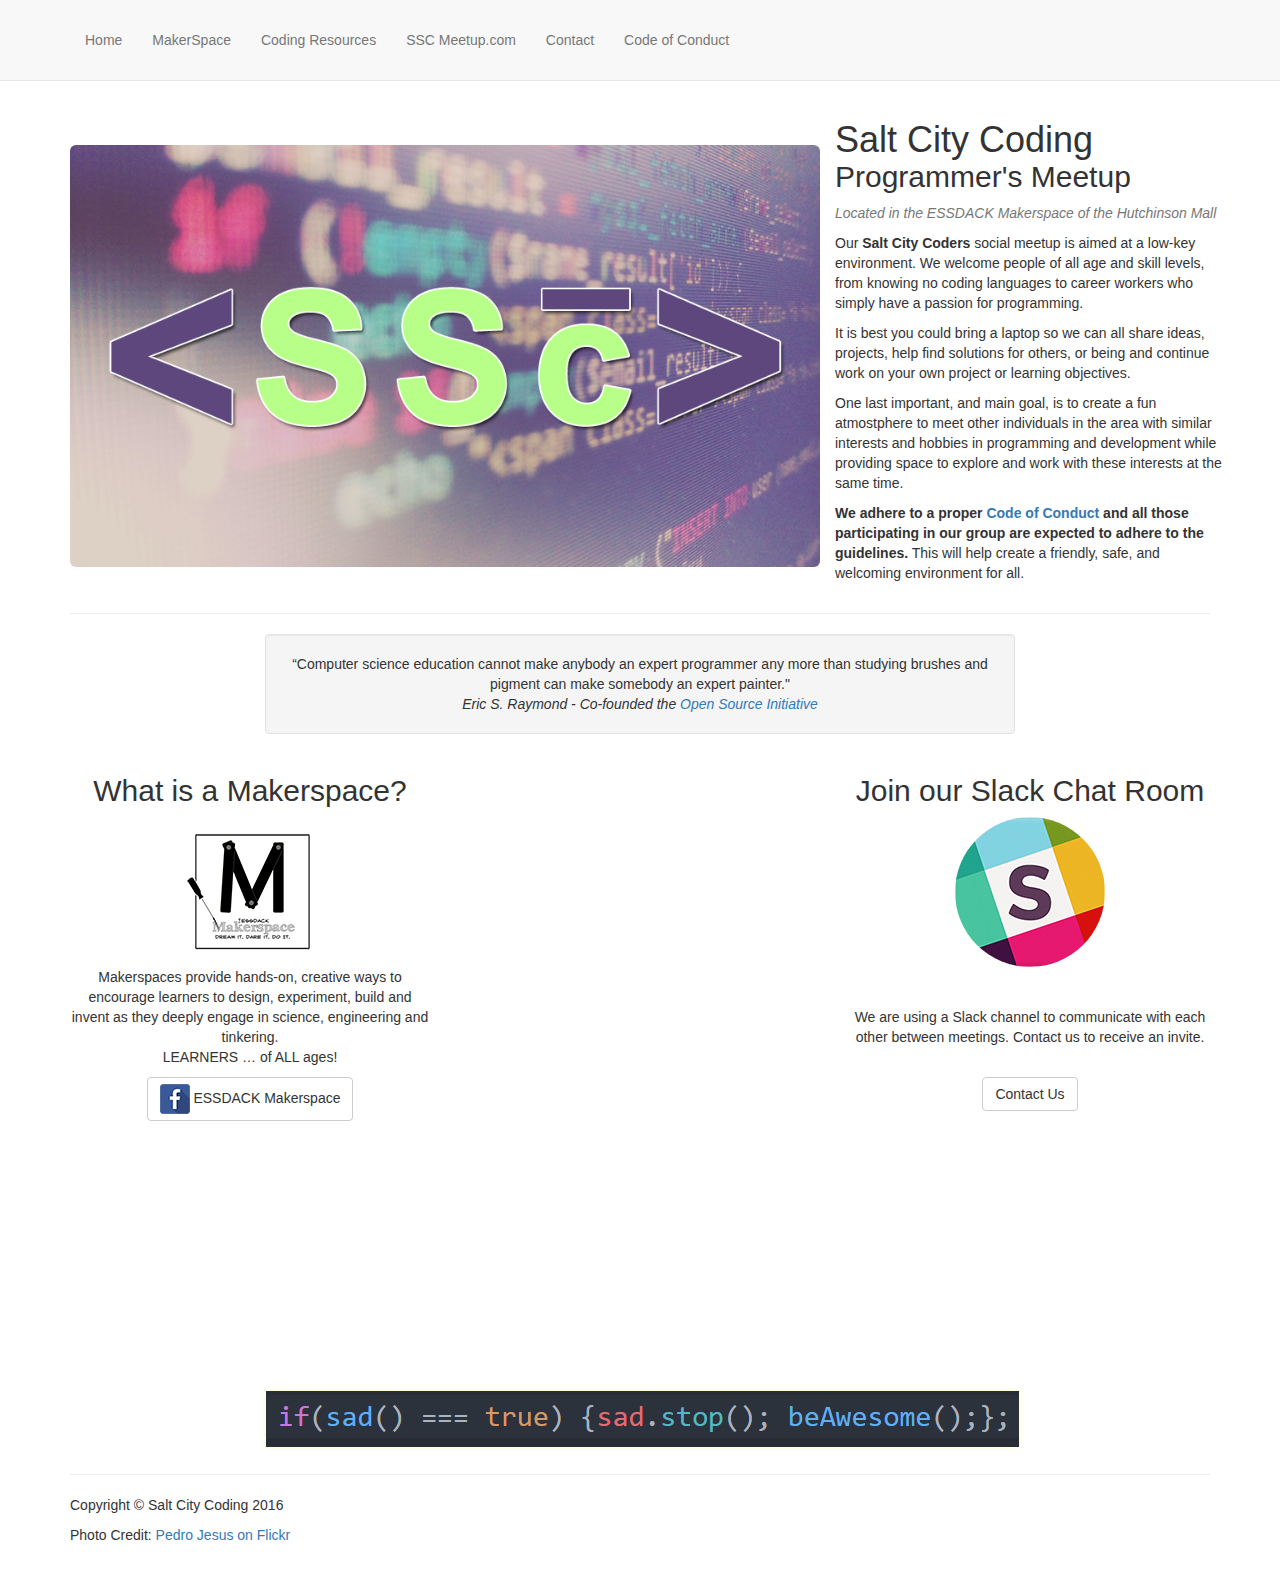
==== index.html @ e93b8177 "Initial commit" ====
<!DOCTYPE html>
<html lang="en">

<head>

    <meta charset="utf-8">
    <meta http-equiv="X-UA-Compatible" content="IE=edge">
    <meta name="viewport" content="width=device-width, initial-scale=1">
    <meta name="description" content="">
    <meta name="author" content="">

    <title>Salt City Coding</title>

    <!-- Bootstrap Core CSS -->
    <link href="css/bootstrap.min.css" rel="stylesheet">

    <link href="css/sweetalert.css" rel="stylesheet">

    <!-- Custom CSS -->
    <link href="css/small-business.css" rel="stylesheet">

    <link rel="apple-touch-icon-precomposed" sizes="57x57" href="favicon/apple-touch-icon-57x57.png" />
    <link rel="apple-touch-icon-precomposed" sizes="114x114" href="favicon/apple-touch-icon-114x114.png" />
    <link rel="apple-touch-icon-precomposed" sizes="72x72" href="favicon/apple-touch-icon-72x72.png" />
    <link rel="apple-touch-icon-precomposed" sizes="144x144" href="favicon/apple-touch-icon-144x144.png" />
    <link rel="apple-touch-icon-precomposed" sizes="60x60" href="favicon/apple-touch-icon-60x60.png" />
    <link rel="apple-touch-icon-precomposed" sizes="120x120" href="favicon/apple-touch-icon-120x120.png" />
    <link rel="apple-touch-icon-precomposed" sizes="76x76" href="favicon/apple-touch-icon-76x76.png" />
    <link rel="apple-touch-icon-precomposed" sizes="152x152" href="favicon/apple-touch-icon-152x152.png" />
    <link rel="icon" type="image/png" href="favicon/favicon-196x196.png" sizes="196x196" />
    <link rel="icon" type="image/png" href="favicon/favicon-96x96.png" sizes="96x96" />
    <link rel="icon" type="image/png" href="favicon/favicon-32x32.png" sizes="32x32" />
    <link rel="icon" type="image/png" href="favicon/favicon-16x16.png" sizes="16x16" />
    <link rel="icon" type="image/png" href="favicon/favicon-128.png" sizes="128x128" />
    <meta name="application-name" content="&nbsp;"/>
    <meta name="msapplication-TileColor" content="#FFFFFF" />
    <meta name="msapplication-TileImage" content="favicon/mstile-144x144.png" />
    <meta name="msapplication-square70x70logo" content="favicon/mstile-70x70.png" />
    <meta name="msapplication-square150x150logo" content="favicon/mstile-150x150.png" />
    <meta name="msapplication-wide310x150logo" content="favicon/mstile-310x150.png" />
    <meta name="msapplication-square310x310logo" content="favicon/mstile-310x310.png" />

    <!-- HTML5 Shim and Respond.js IE8 support of HTML5 elements and media queries -->
    <!-- WARNING: Respond.js doesn't work if you view the page via file:// -->
    <!--[if lt IE 9]>
        <script src="https://oss.maxcdn.com/libs/html5shiv/3.7.0/html5shiv.js"></script>
        <script src="https://oss.maxcdn.com/libs/respond.js/1.4.2/respond.min.js"></script>


    <![endif]-->


    <style>

    </style>



</head>




<body>

<!-- Navigation -->
<nav class="navbar navbar-default navbar-fixed-top" role="navigation">
    <div class="container">
        <!-- Brand and toggle get grouped for better mobile display -->
        <div class="navbar-header">
            <button type="button" class="navbar-toggle" data-toggle="collapse" data-target="#bs-example-navbar-collapse-1">
                <span class="sr-only">Toggle navigation</span>
                <span class="icon-bar"></span>
                <span class="icon-bar"></span>
                <span class="icon-bar"></span>
            </button>
            <a class="navbar-brand hidden-lg hidden-md" href="/">Salt City Coding</a>
        </div>

        <!-- Collect the nav links, forms, and other content for toggling -->
        <div class="collapse navbar-collapse" id="bs-example-navbar-collapse-1">
            <ul class="nav navbar-nav">
                <li>
                    <a href="#">Home</a>
                </li>
                <li>
                    <a href="https://www.facebook.com/groups/essdackmakers/" target="_blank">MakerSpace</a>
                </li>
                <li>
                    <a href="resources/">Coding Resources</a>
                </li>
                <li>
                    <a href="http://www.meetup.com/Hutchinson-Coders-and-Developers-Meetup/" target="_blank">SSC Meetup.com</a>
                </li>
                <li>
                    <a href="contact/">Contact</a>
                </li>
                <li>
                    <a href="code-of-conduct/">Code of Conduct</a>
                </li>                    
            </ul>
        </div>
        <!-- /.navbar-collapse -->
    </div>
    <!-- /.container -->
</nav>

    <!-- Page Content -->
    <div class="container">

        <!-- Heading Row -->
        <div class="row">
            <div class="col-md-8">
                <img class="img-responsive img-rounded" src="img/sscHeaderOpac.png"  style="margin-top: 6%;" alt="">
            </div>
            <!-- /.col-md-8 -->
            <div class="col-md-4. s">
                <h1>Salt City Coding</h1>
                <h2 style="margin-top: -10px">Programmer's Meetup</h2>

                <p class="text-muted"><i>Located in the ESSDACK Makerspace of the Hutchinson Mall</i></p>
                <p>Our <strong>Salt City Coders</strong> social meetup is aimed at a low-key environment. We welcome people of all age and skill levels, from knowing no coding languages to career workers who simply have a passion for programming.</p>
                <p>It is best you could bring a laptop so we can all share ideas, projects, help find solutions for others, or being and continue work on your own project or learning objectives.</p>
                <p>One last important, and main goal, is to create a fun atmostphere to meet other individuals in the area with similar interests and hobbies in programming and development while providing space to explore and work with these interests at the same time.</p>
                <p><strong>We adhere to a proper <a href="code-of-conduct/" target="_blank">Code of Conduct</a> and all those participating in our group are expected to adhere to the guidelines.</strong> This will help create a friendly, safe, and welcoming environment for all.</p>
            </div>
            <!-- /.col-md-4 -->
        </div>
        <!-- /.row -->

        <hr>

        <!-- Call to Action Well -->
        <div class="row">
            <div class="col-lg-8 col-lg-offset-2">
                <div class="well text-center">
                    “Computer science education cannot make anybody an expert programmer any more than studying brushes and pigment can make somebody an expert painter."
                    <br>
                    <i> Eric S. Raymond - Co-founded the <a href="http://www.opensource.org" target="_blank">Open Source Initiative</a></i>
                </div>
            </div>
            <!-- /.col-lg-12 -->
        </div>
        <!-- /.row -->

        <!-- Content Row -->
        <div class="row">
            <div class="col-md-4" style="text-align: center;">
                <h2>What is a Makerspace?</h2>
                <img src="img/Makerspace-logo-150x150.png">
                <p>Makerspaces provide hands-on, creative ways to encourage learners to design, experiment, build and invent as they deeply engage in science, engineering and tinkering.<br>LEARNERS … of ALL ages!</p>
                <a class="btn btn-default" href="#"><img src="img/icons/facebook-icon.png"> ESSDACK Makerspace</a>
            </div>
            <!-- /.col-md-4 -->
            <div class="col-md-4" style="text-align: center;">
                <iframe style="margin-top: 25px;" width="225" height="570" src="http://meetu.ps/2WdRvF" frameborder="0"></iframe>
            </div>
            <!-- /.col-md-4 -->
            <div class="col-md-4" style="text-align: center">
                <h2>Join our Slack Chat Room</h2>
                <img class="img-circle" src="img/icons/Slack-icon.png">
                <br>
                <br>
                <br>
                <p>We are using a Slack channel to communicate with each other between meetings. Contact us to receive an invite.</p>
                <br>
                <a class="btn btn-default" href="contact/">Contact Us</a>
            </div>
            <!-- /.col-md-4 -->
        </div>
        <!-- /.row -->

        <!-- Footer -->
        <footer>
            <div class="row">
                <div class="col-lg-12 wrapper" style="text-align:center">
                    <img class="img-responsive center-block" src="img/happyCodeLong.png">
                </div>
            </div>
            <hr>
            <div class="row">
                <div class="col-lg-12">
                    <p>Copyright &copy; Salt City Coding 2016</p>
                    <p class="muted">Photo Credit: <a href="https://www.flickr.com/photos/pedrojesusfotografia/" target="_blank">Pedro Jesus on Flickr</a></p>
                </div>
            </div>
        </footer>

    </div>
    <!--/.container -->

    <script src="js/jquery.js"></script>
    <!-- Bootstrap Core JavaScript -->
    <script src="js/bootstrap.min.js"></script>
    <script src="js/jquery.easing.min.js"></script>
    <script src="js/scrolling-nav.js"></script>
    <script src="js/sweetalert.min.js"></script>
    <script src="js/alerts-listings.js"></script>

    <script>
        /*
    (function(i,s,o,g,r,a,m){i['GoogleAnalyticsObject']=r;i[r]=i[r]||function(){
                (i[r].q=i[r].q||[]).push(arguments)},i[r].l=1*new Date();a=s.createElement(o),
            m=s.getElementsByTagName(o)[0];a.async=1;a.src=g;m.parentNode.insertBefore(a,m)
    })(window,document,'script','//www.google-analytics.com/analytics.js','ga');

    ga('create', 'UA-74597400-1', 'auto');
    ga('send', 'pageview');

    </script>


</body>    <!-- jQuery -->
</html>
---- css/sweetalert.css ----
body.stop-scrolling {
  height: 100%;
  overflow: hidden; }

.sweet-overlay {
  background-color: black;
  /* IE8 */
  -ms-filter: "progid:DXImageTransform.Microsoft.Alpha(Opacity=40)";
  /* IE8 */
  background-color: rgba(0, 0, 0, 0.4);
  position: fixed;
  left: 0;
  right: 0;
  top: 0;
  bottom: 0;
  display: none;
  z-index: 10000; }

.sweet-alert {
  background-color: white;
  font-family: 'Open Sans', 'Helvetica Neue', Helvetica, Arial, sans-serif;
  width: 478px;
  padding: 17px;
  border-radius: 5px;
  text-align: center;
  position: fixed;
  left: 50%;
  top: 50%;
  margin-left: -256px;
  margin-top: -200px;
  overflow: hidden;
  display: none;
  z-index: 99999; }
  @media all and (max-width: 540px) {
    .sweet-alert {
      width: auto;
      margin-left: 0;
      margin-right: 0;
      left: 15px;
      right: 15px; } }
  .sweet-alert h2 {
    color: #575757;
    font-size: 30px;
    text-align: center;
    font-weight: 600;
    text-transform: none;
    position: relative;
    margin: 25px 0;
    padding: 0;
    line-height: 40px;
    display: block; }
  .sweet-alert p {
    color: #797979;
    font-size: 16px;
    text-align: center;
    font-weight: 300;
    position: relative;
    text-align: inherit;
    float: none;
    margin: 0;
    padding: 0;
    line-height: normal; }
  .sweet-alert fieldset {
    border: none;
    position: relative; }
  .sweet-alert .sa-error-container {
    background-color: #f1f1f1;
    margin-left: -17px;
    margin-right: -17px;
    overflow: hidden;
    padding: 0 10px;
    max-height: 0;
    webkit-transition: padding 0.15s, max-height 0.15s;
    transition: padding 0.15s, max-height 0.15s; }
    .sweet-alert .sa-error-container.show {
      padding: 10px 0;
      max-height: 100px;
      webkit-transition: padding 0.2s, max-height 0.2s;
      transition: padding 0.25s, max-height 0.25s; }
    .sweet-alert .sa-error-container .icon {
      display: inline-block;
      width: 24px;
      height: 24px;
      border-radius: 50%;
      background-color: #ea7d7d;
      color: white;
      line-height: 24px;
      text-align: center;
      margin-right: 3px; }
    .sweet-alert .sa-error-container p {
      display: inline-block; }
  .sweet-alert .sa-input-error {
    position: absolute;
    top: 29px;
    right: 26px;
    width: 20px;
    height: 20px;
    opacity: 0;
    -webkit-transform: scale(0.5);
    transform: scale(0.5);
    -webkit-transform-origin: 50% 50%;
    transform-origin: 50% 50%;
    -webkit-transition: all 0.1s;
    transition: all 0.1s; }
    .sweet-alert .sa-input-error::before, .sweet-alert .sa-input-error::after {
      content: "";
      width: 20px;
      height: 6px;
      background-color: #f06e57;
      border-radius: 3px;
      position: absolute;
      top: 50%;
      margin-top: -4px;
      left: 50%;
      margin-left: -9px; }
    .sweet-alert .sa-input-error::before {
      -webkit-transform: rotate(-45deg);
      transform: rotate(-45deg); }
    .sweet-alert .sa-input-error::after {
      -webkit-transform: rotate(45deg);
      transform: rotate(45deg); }
    .sweet-alert .sa-input-error.show {
      opacity: 1;
      -webkit-transform: scale(1);
      transform: scale(1); }
  .sweet-alert input {
    width: 100%;
    box-sizing: border-box;
    border-radius: 3px;
    border: 1px solid #d7d7d7;
    height: 43px;
    margin-top: 10px;
    margin-bottom: 17px;
    font-size: 18px;
    box-shadow: inset 0px 1px 1px rgba(0, 0, 0, 0.06);
    padding: 0 12px;
    display: none;
    -webkit-transition: all 0.3s;
    transition: all 0.3s; }
    .sweet-alert input:focus {
      outline: none;
      box-shadow: 0px 0px 3px #c4e6f5;
      border: 1px solid #b4dbed; }
      .sweet-alert input:focus::-moz-placeholder {
        transition: opacity 0.3s 0.03s ease;
        opacity: 0.5; }
      .sweet-alert input:focus:-ms-input-placeholder {
        transition: opacity 0.3s 0.03s ease;
        opacity: 0.5; }
      .sweet-alert input:focus::-webkit-input-placeholder {
        transition: opacity 0.3s 0.03s ease;
        opacity: 0.5; }
    .sweet-alert input::-moz-placeholder {
      color: #bdbdbd; }
    .sweet-alert input:-ms-input-placeholder {
      color: #bdbdbd; }
    .sweet-alert input::-webkit-input-placeholder {
      color: #bdbdbd; }
  .sweet-alert.show-input input {
    display: block; }
  .sweet-alert .sa-confirm-button-container {
    display: inline-block;
    position: relative; }
  .sweet-alert .la-ball-fall {
    position: absolute;
    left: 50%;
    top: 50%;
    margin-left: -27px;
    margin-top: 4px;
    opacity: 0;
    visibility: hidden; }
  .sweet-alert button {
    background-color: #8CD4F5;
    color: white;
    border: none;
    box-shadow: none;
    font-size: 17px;
    font-weight: 500;
    -webkit-border-radius: 4px;
    border-radius: 5px;
    padding: 10px 32px;
    margin: 26px 5px 0 5px;
    cursor: pointer; }
    .sweet-alert button:focus {
      outline: none;
      box-shadow: 0 0 2px rgba(128, 179, 235, 0.5), inset 0 0 0 1px rgba(0, 0, 0, 0.05); }
    .sweet-alert button:hover {
      background-color: #7ecff4; }
    .sweet-alert button:active {
      background-color: #5dc2f1; }
    .sweet-alert button.cancel {
      background-color: #C1C1C1; }
      .sweet-alert button.cancel:hover {
        background-color: #b9b9b9; }
      .sweet-alert button.cancel:active {
        background-color: #a8a8a8; }
      .sweet-alert button.cancel:focus {
        box-shadow: rgba(197, 205, 211, 0.8) 0px 0px 2px, rgba(0, 0, 0, 0.0470588) 0px 0px 0px 1px inset !important; }
    .sweet-alert button[disabled] {
      opacity: .6;
      cursor: default; }
    .sweet-alert button.confirm[disabled] {
      color: transparent; }
      .sweet-alert button.confirm[disabled] ~ .la-ball-fall {
        opacity: 1;
        visibility: visible;
        transition-delay: 0s; }
    .sweet-alert button::-moz-focus-inner {
      border: 0; }
  .sweet-alert[data-has-cancel-button=false] button {
    box-shadow: none !important; }
  .sweet-alert[data-has-confirm-button=false][data-has-cancel-button=false] {
    padding-bottom: 40px; }
  .sweet-alert .sa-icon {
    width: 80px;
    height: 80px;
    border: 4px solid gray;
    -webkit-border-radius: 40px;
    border-radius: 40px;
    border-radius: 50%;
    margin: 20px auto;
    padding: 0;
    position: relative;
    box-sizing: content-box; }
    .sweet-alert .sa-icon.sa-error {
      border-color: #F27474; }
      .sweet-alert .sa-icon.sa-error .sa-x-mark {
        position: relative;
        display: block; }
      .sweet-alert .sa-icon.sa-error .sa-line {
        position: absolute;
        height: 5px;
        width: 47px;
        background-color: #F27474;
        display: block;
        top: 37px;
        border-radius: 2px; }
        .sweet-alert .sa-icon.sa-error .sa-line.sa-left {
          -webkit-transform: rotate(45deg);
          transform: rotate(45deg);
          left: 17px; }
        .sweet-alert .sa-icon.sa-error .sa-line.sa-right {
          -webkit-transform: rotate(-45deg);
          transform: rotate(-45deg);
          right: 16px; }
    .sweet-alert .sa-icon.sa-warning {
      border-color: #F8BB86; }
      .sweet-alert .sa-icon.sa-warning .sa-body {
        position: absolute;
        width: 5px;
        height: 47px;
        left: 50%;
        top: 10px;
        -webkit-border-radius: 2px;
        border-radius: 2px;
        margin-left: -2px;
        background-color: #F8BB86; }
      .sweet-alert .sa-icon.sa-warning .sa-dot {
        position: absolute;
        width: 7px;
        height: 7px;
        -webkit-border-radius: 50%;
        border-radius: 50%;
        margin-left: -3px;
        left: 50%;
        bottom: 10px;
        background-color: #F8BB86; }
    .sweet-alert .sa-icon.sa-info {
      border-color: #C9DAE1; }
      .sweet-alert .sa-icon.sa-info::before {
        content: "";
        position: absolute;
        width: 5px;
        height: 29px;
        left: 50%;
        bottom: 17px;
        border-radius: 2px;
        margin-left: -2px;
        background-color: #C9DAE1; }
      .sweet-alert .sa-icon.sa-info::after {
        content: "";
        position: absolute;
        width: 7px;
        height: 7px;
        border-radius: 50%;
        margin-left: -3px;
        top: 19px;
        background-color: #C9DAE1; }
    .sweet-alert .sa-icon.sa-success {
      border-color: #A5DC86; }
      .sweet-alert .sa-icon.sa-success::before, .sweet-alert .sa-icon.sa-success::after {
        content: '';
        -webkit-border-radius: 40px;
        border-radius: 40px;
        border-radius: 50%;
        position: absolute;
        width: 60px;
        height: 120px;
        background: white;
        -webkit-transform: rotate(45deg);
        transform: rotate(45deg); }
      .sweet-alert .sa-icon.sa-success::before {
        -webkit-border-radius: 120px 0 0 120px;
        border-radius: 120px 0 0 120px;
        top: -7px;
        left: -33px;
        -webkit-transform: rotate(-45deg);
        transform: rotate(-45deg);
        -webkit-transform-origin: 60px 60px;
        transform-origin: 60px 60px; }
      .sweet-alert .sa-icon.sa-success::after {
        -webkit-border-radius: 0 120px 120px 0;
        border-radius: 0 120px 120px 0;
        top: -11px;
        left: 30px;
        -webkit-transform: rotate(-45deg);
        transform: rotate(-45deg);
        -webkit-transform-origin: 0px 60px;
        transform-origin: 0px 60px; }
      .sweet-alert .sa-icon.sa-success .sa-placeholder {
        width: 80px;
        height: 80px;
        border: 4px solid rgba(165, 220, 134, 0.2);
        -webkit-border-radius: 40px;
        border-radius: 40px;
        border-radius: 50%;
        box-sizing: content-box;
        position: absolute;
        left: -4px;
        top: -4px;
        z-index: 2; }
      .sweet-alert .sa-icon.sa-success .sa-fix {
        width: 5px;
        height: 90px;
        background-color: white;
        position: absolute;
        left: 28px;
        top: 8px;
        z-index: 1;
        -webkit-transform: rotate(-45deg);
        transform: rotate(-45deg); }
      .sweet-alert .sa-icon.sa-success .sa-line {
        height: 5px;
        background-color: #A5DC86;
        display: block;
        border-radius: 2px;
        position: absolute;
        z-index: 2; }
        .sweet-alert .sa-icon.sa-success .sa-line.sa-tip {
          width: 25px;
          left: 14px;
          top: 46px;
          -webkit-transform: rotate(45deg);
          transform: rotate(45deg); }
        .sweet-alert .sa-icon.sa-success .sa-line.sa-long {
          width: 47px;
          right: 8px;
          top: 38px;
          -webkit-transform: rotate(-45deg);
          transform: rotate(-45deg); }
    .sweet-alert .sa-icon.sa-custom {
      background-size: contain;
      border-radius: 0;
      border: none;
      background-position: center center;
      background-repeat: no-repeat; }

/*
 * Animations
 */
@-webkit-keyframes showSweetAlert {
  0% {
    transform: scale(0.7);
    -webkit-transform: scale(0.7); }
  45% {
    transform: scale(1.05);
    -webkit-transform: scale(1.05); }
  80% {
    transform: scale(0.95);
    -webkit-transform: scale(0.95); }
  100% {
    transform: scale(1);
    -webkit-transform: scale(1); } }

@keyframes showSweetAlert {
  0% {
    transform: scale(0.7);
    -webkit-transform: scale(0.7); }
  45% {
    transform: scale(1.05);
    -webkit-transform: scale(1.05); }
  80% {
    transform: scale(0.95);
    -webkit-transform: scale(0.95); }
  100% {
    transform: scale(1);
    -webkit-transform: scale(1); } }

@-webkit-keyframes hideSweetAlert {
  0% {
    transform: scale(1);
    -webkit-transform: scale(1); }
  100% {
    transform: scale(0.5);
    -webkit-transform: scale(0.5); } }

@keyframes hideSweetAlert {
  0% {
    transform: scale(1);
    -webkit-transform: scale(1); }
  100% {
    transform: scale(0.5);
    -webkit-transform: scale(0.5); } }

@-webkit-keyframes slideFromTop {
  0% {
    top: 0%; }
  100% {
    top: 50%; } }

@keyframes slideFromTop {
  0% {
    top: 0%; }
  100% {
    top: 50%; } }

@-webkit-keyframes slideToTop {
  0% {
    top: 50%; }
  100% {
    top: 0%; } }

@keyframes slideToTop {
  0% {
    top: 50%; }
  100% {
    top: 0%; } }

@-webkit-keyframes slideFromBottom {
  0% {
    top: 70%; }
  100% {
    top: 50%; } }

@keyframes slideFromBottom {
  0% {
    top: 70%; }
  100% {
    top: 50%; } }

@-webkit-keyframes slideToBottom {
  0% {
    top: 50%; }
  100% {
    top: 70%; } }

@keyframes slideToBottom {
  0% {
    top: 50%; }
  100% {
    top: 70%; } }

.showSweetAlert[data-animation=pop] {
  -webkit-animation: showSweetAlert 0.3s;
  animation: showSweetAlert 0.3s; }

.showSweetAlert[data-animation=none] {
  -webkit-animation: none;
  animation: none; }

.showSweetAlert[data-animation=slide-from-top] {
  -webkit-animation: slideFromTop 0.3s;
  animation: slideFromTop 0.3s; }

.showSweetAlert[data-animation=slide-from-bottom] {
  -webkit-animation: slideFromBottom 0.3s;
  animation: slideFromBottom 0.3s; }

.hideSweetAlert[data-animation=pop] {
  -webkit-animation: hideSweetAlert 0.2s;
  animation: hideSweetAlert 0.2s; }

.hideSweetAlert[data-animation=none] {
  -webkit-animation: none;
  animation: none; }

.hideSweetAlert[data-animation=slide-from-top] {
  -webkit-animation: slideToTop 0.4s;
  animation: slideToTop 0.4s; }

.hideSweetAlert[data-animation=slide-from-bottom] {
  -webkit-animation: slideToBottom 0.3s;
  animation: slideToBottom 0.3s; }

@-webkit-keyframes animateSuccessTip {
  0% {
    width: 0;
    left: 1px;
    top: 19px; }
  54% {
    width: 0;
    left: 1px;
    top: 19px; }
  70% {
    width: 50px;
    left: -8px;
    top: 37px; }
  84% {
    width: 17px;
    left: 21px;
    top: 48px; }
  100% {
    width: 25px;
    left: 14px;
    top: 45px; } }

@keyframes animateSuccessTip {
  0% {
    width: 0;
    left: 1px;
    top: 19px; }
  54% {
    width: 0;
    left: 1px;
    top: 19px; }
  70% {
    width: 50px;
    left: -8px;
    top: 37px; }
  84% {
    width: 17px;
    left: 21px;
    top: 48px; }
  100% {
    width: 25px;
    left: 14px;
    top: 45px; } }

@-webkit-keyframes animateSuccessLong {
  0% {
    width: 0;
    right: 46px;
    top: 54px; }
  65% {
    width: 0;
    right: 46px;
    top: 54px; }
  84% {
    width: 55px;
    right: 0px;
    top: 35px; }
  100% {
    width: 47px;
    right: 8px;
    top: 38px; } }

@keyframes animateSuccessLong {
  0% {
    width: 0;
    right: 46px;
    top: 54px; }
  65% {
    width: 0;
    right: 46px;
    top: 54px; }
  84% {
    width: 55px;
    right: 0px;
    top: 35px; }
  100% {
    width: 47px;
    right: 8px;
    top: 38px; } }

@-webkit-keyframes rotatePlaceholder {
  0% {
    transform: rotate(-45deg);
    -webkit-transform: rotate(-45deg); }
  5% {
    transform: rotate(-45deg);
    -webkit-transform: rotate(-45deg); }
  12% {
    transform: rotate(-405deg);
    -webkit-transform: rotate(-405deg); }
  100% {
    transform: rotate(-405deg);
    -webkit-transform: rotate(-405deg); } }

@keyframes rotatePlaceholder {
  0% {
    transform: rotate(-45deg);
    -webkit-transform: rotate(-45deg); }
  5% {
    transform: rotate(-45deg);
    -webkit-transform: rotate(-45deg); }
  12% {
    transform: rotate(-405deg);
    -webkit-transform: rotate(-405deg); }
  100% {
    transform: rotate(-405deg);
    -webkit-transform: rotate(-405deg); } }

.animateSuccessTip {
  -webkit-animation: animateSuccessTip 0.75s;
  animation: animateSuccessTip 0.75s; }

.animateSuccessLong {
  -webkit-animation: animateSuccessLong 0.75s;
  animation: animateSuccessLong 0.75s; }

.sa-icon.sa-success.animate::after {
  -webkit-animation: rotatePlaceholder 4.25s ease-in;
  animation: rotatePlaceholder 4.25s ease-in; }

@-webkit-keyframes animateErrorIcon {
  0% {
    transform: rotateX(100deg);
    -webkit-transform: rotateX(100deg);
    opacity: 0; }
  100% {
    transform: rotateX(0deg);
    -webkit-transform: rotateX(0deg);
    opacity: 1; } }

@keyframes animateErrorIcon {
  0% {
    transform: rotateX(100deg);
    -webkit-transform: rotateX(100deg);
    opacity: 0; }
  100% {
    transform: rotateX(0deg);
    -webkit-transform: rotateX(0deg);
    opacity: 1; } }

.animateErrorIcon {
  -webkit-animation: animateErrorIcon 0.5s;
  animation: animateErrorIcon 0.5s; }

@-webkit-keyframes animateXMark {
  0% {
    transform: scale(0.4);
    -webkit-transform: scale(0.4);
    margin-top: 26px;
    opacity: 0; }
  50% {
    transform: scale(0.4);
    -webkit-transform: scale(0.4);
    margin-top: 26px;
    opacity: 0; }
  80% {
    transform: scale(1.15);
    -webkit-transform: scale(1.15);
    margin-top: -6px; }
  100% {
    transform: scale(1);
    -webkit-transform: scale(1);
    margin-top: 0;
    opacity: 1; } }

@keyframes animateXMark {
  0% {
    transform: scale(0.4);
    -webkit-transform: scale(0.4);
    margin-top: 26px;
    opacity: 0; }
  50% {
    transform: scale(0.4);
    -webkit-transform: scale(0.4);
    margin-top: 26px;
    opacity: 0; }
  80% {
    transform: scale(1.15);
    -webkit-transform: scale(1.15);
    margin-top: -6px; }
  100% {
    transform: scale(1);
    -webkit-transform: scale(1);
    margin-top: 0;
    opacity: 1; } }

.animateXMark {
  -webkit-animation: animateXMark 0.5s;
  animation: animateXMark 0.5s; }

@-webkit-keyframes pulseWarning {
  0% {
    border-color: #F8D486; }
  100% {
    border-color: #F8BB86; } }

@keyframes pulseWarning {
  0% {
    border-color: #F8D486; }
  100% {
    border-color: #F8BB86; } }

.pulseWarning {
  -webkit-animation: pulseWarning 0.75s infinite alternate;
  animation: pulseWarning 0.75s infinite alternate; }

@-webkit-keyframes pulseWarningIns {
  0% {
    background-color: #F8D486; }
  100% {
    background-color: #F8BB86; } }

@keyframes pulseWarningIns {
  0% {
    background-color: #F8D486; }
  100% {
    background-color: #F8BB86; } }

.pulseWarningIns {
  -webkit-animation: pulseWarningIns 0.75s infinite alternate;
  animation: pulseWarningIns 0.75s infinite alternate; }

@-webkit-keyframes rotate-loading {
  0% {
    transform: rotate(0deg); }
  100% {
    transform: rotate(360deg); } }

@keyframes rotate-loading {
  0% {
    transform: rotate(0deg); }
  100% {
    transform: rotate(360deg); } }

/* Internet Explorer 9 has some special quirks that are fixed here */
/* The icons are not animated. */
/* This file is automatically merged into sweet-alert.min.js through Gulp */
/* Error icon */
.sweet-alert .sa-icon.sa-error .sa-line.sa-left {
  -ms-transform: rotate(45deg) \9; }

.sweet-alert .sa-icon.sa-error .sa-line.sa-right {
  -ms-transform: rotate(-45deg) \9; }

/* Success icon */
.sweet-alert .sa-icon.sa-success {
  border-color: transparent\9; }

.sweet-alert .sa-icon.sa-success .sa-line.sa-tip {
  -ms-transform: rotate(45deg) \9; }

.sweet-alert .sa-icon.sa-success .sa-line.sa-long {
  -ms-transform: rotate(-45deg) \9; }

/*!
 * Load Awesome v1.1.0 (http://github.danielcardoso.net/load-awesome/)
 * Copyright 2015 Daniel Cardoso <@DanielCardoso>
 * Licensed under MIT
 */
.la-ball-fall,
.la-ball-fall > div {
  position: relative;
  -webkit-box-sizing: border-box;
  -moz-box-sizing: border-box;
  box-sizing: border-box; }

.la-ball-fall {
  display: block;
  font-size: 0;
  color: #fff; }

.la-ball-fall.la-dark {
  color: #333; }

.la-ball-fall > div {
  display: inline-block;
  float: none;
  background-color: currentColor;
  border: 0 solid currentColor; }

.la-ball-fall {
  width: 54px;
  height: 18px; }

.la-ball-fall > div {
  width: 10px;
  height: 10px;
  margin: 4px;
  border-radius: 100%;
  opacity: 0;
  -webkit-animation: ball-fall 1s ease-in-out infinite;
  -moz-animation: ball-fall 1s ease-in-out infinite;
  -o-animation: ball-fall 1s ease-in-out infinite;
  animation: ball-fall 1s ease-in-out infinite; }

.la-ball-fall > div:nth-child(1) {
  -webkit-animation-delay: -200ms;
  -moz-animation-delay: -200ms;
  -o-animation-delay: -200ms;
  animation-delay: -200ms; }

.la-ball-fall > div:nth-child(2) {
  -webkit-animation-delay: -100ms;
  -moz-animation-delay: -100ms;
  -o-animation-delay: -100ms;
  animation-delay: -100ms; }

.la-ball-fall > div:nth-child(3) {
  -webkit-animation-delay: 0ms;
  -moz-animation-delay: 0ms;
  -o-animation-delay: 0ms;
  animation-delay: 0ms; }

.la-ball-fall.la-sm {
  width: 26px;
  height: 8px; }

.la-ball-fall.la-sm > div {
  width: 4px;
  height: 4px;
  margin: 2px; }

.la-ball-fall.la-2x {
  width: 108px;
  height: 36px; }

.la-ball-fall.la-2x > div {
  width: 20px;
  height: 20px;
  margin: 8px; }

.la-ball-fall.la-3x {
  width: 162px;
  height: 54px; }

.la-ball-fall.la-3x > div {
  width: 30px;
  height: 30px;
  margin: 12px; }

/*
 * Animation
 */
@-webkit-keyframes ball-fall {
  0% {
    opacity: 0;
    -webkit-transform: translateY(-145%);
    transform: translateY(-145%); }
  10% {
    opacity: .5; }
  20% {
    opacity: 1;
    -webkit-transform: translateY(0);
    transform: translateY(0); }
  80% {
    opacity: 1;
    -webkit-transform: translateY(0);
    transform: translateY(0); }
  90% {
    opacity: .5; }
  100% {
    opacity: 0;
    -webkit-transform: translateY(145%);
    transform: translateY(145%); } }

@-moz-keyframes ball-fall {
  0% {
    opacity: 0;
    -moz-transform: translateY(-145%);
    transform: translateY(-145%); }
  10% {
    opacity: .5; }
  20% {
    opacity: 1;
    -moz-transform: translateY(0);
    transform: translateY(0); }
  80% {
    opacity: 1;
    -moz-transform: translateY(0);
    transform: translateY(0); }
  90% {
    opacity: .5; }
  100% {
    opacity: 0;
    -moz-transform: translateY(145%);
    transform: translateY(145%); } }

@-o-keyframes ball-fall {
  0% {
    opacity: 0;
    -o-transform: translateY(-145%);
    transform: translateY(-145%); }
  10% {
    opacity: .5; }
  20% {
    opacity: 1;
    -o-transform: translateY(0);
    transform: translateY(0); }
  80% {
    opacity: 1;
    -o-transform: translateY(0);
    transform: translateY(0); }
  90% {
    opacity: .5; }
  100% {
    opacity: 0;
    -o-transform: translateY(145%);
    transform: translateY(145%); } }

@keyframes ball-fall {
  0% {
    opacity: 0;
    -webkit-transform: translateY(-145%);
    -moz-transform: translateY(-145%);
    -o-transform: translateY(-145%);
    transform: translateY(-145%); }
  10% {
    opacity: .5; }
  20% {
    opacity: 1;
    -webkit-transform: translateY(0);
    -moz-transform: translateY(0);
    -o-transform: translateY(0);
    transform: translateY(0); }
  80% {
    opacity: 1;
    -webkit-transform: translateY(0);
    -moz-transform: translateY(0);
    -o-transform: translateY(0);
    transform: translateY(0); }
  90% {
    opacity: .5; }
  100% {
    opacity: 0;
    -webkit-transform: translateY(145%);
    -moz-transform: translateY(145%);
    -o-transform: translateY(145%);
    transform: translateY(145%); } }
---- css/small-business.css ----
/*!
 * Start Bootstrap - Small Business HTML Template (http://startbootstrap.com)
 * Code licensed under the Apache License v2.0.
 * For details, see http://www.apache.org/licenses/LICENSE-2.0.
 */

body {
    padding-top: 70px; /* Required padding for .navbar-fixed-top. Change if height of navigation changes. */
}

.navbar-fixed-top .nav {
    padding: 15px 0;
}

.navbar-fixed-top .navbar-brand {
}

footer {
    padding: 30px 0;
}

@media(min-width:768px) {
    body {
        padding-top: 100px; /* Required padding for .navbar-fixed-top. Change if height of navigation changes. */
    }

    .navbar-fixed-top .navbar-brand {
        padding: 15px 0;
    }
}


.img-circle {
    border-radius: 50%;
}

.wrapper {
    float: left;
    clear: left;
    display: table;
    table-layout: fixed;
}

.img-responsive {
    display: table-cell;
    max-width: 100%;
}
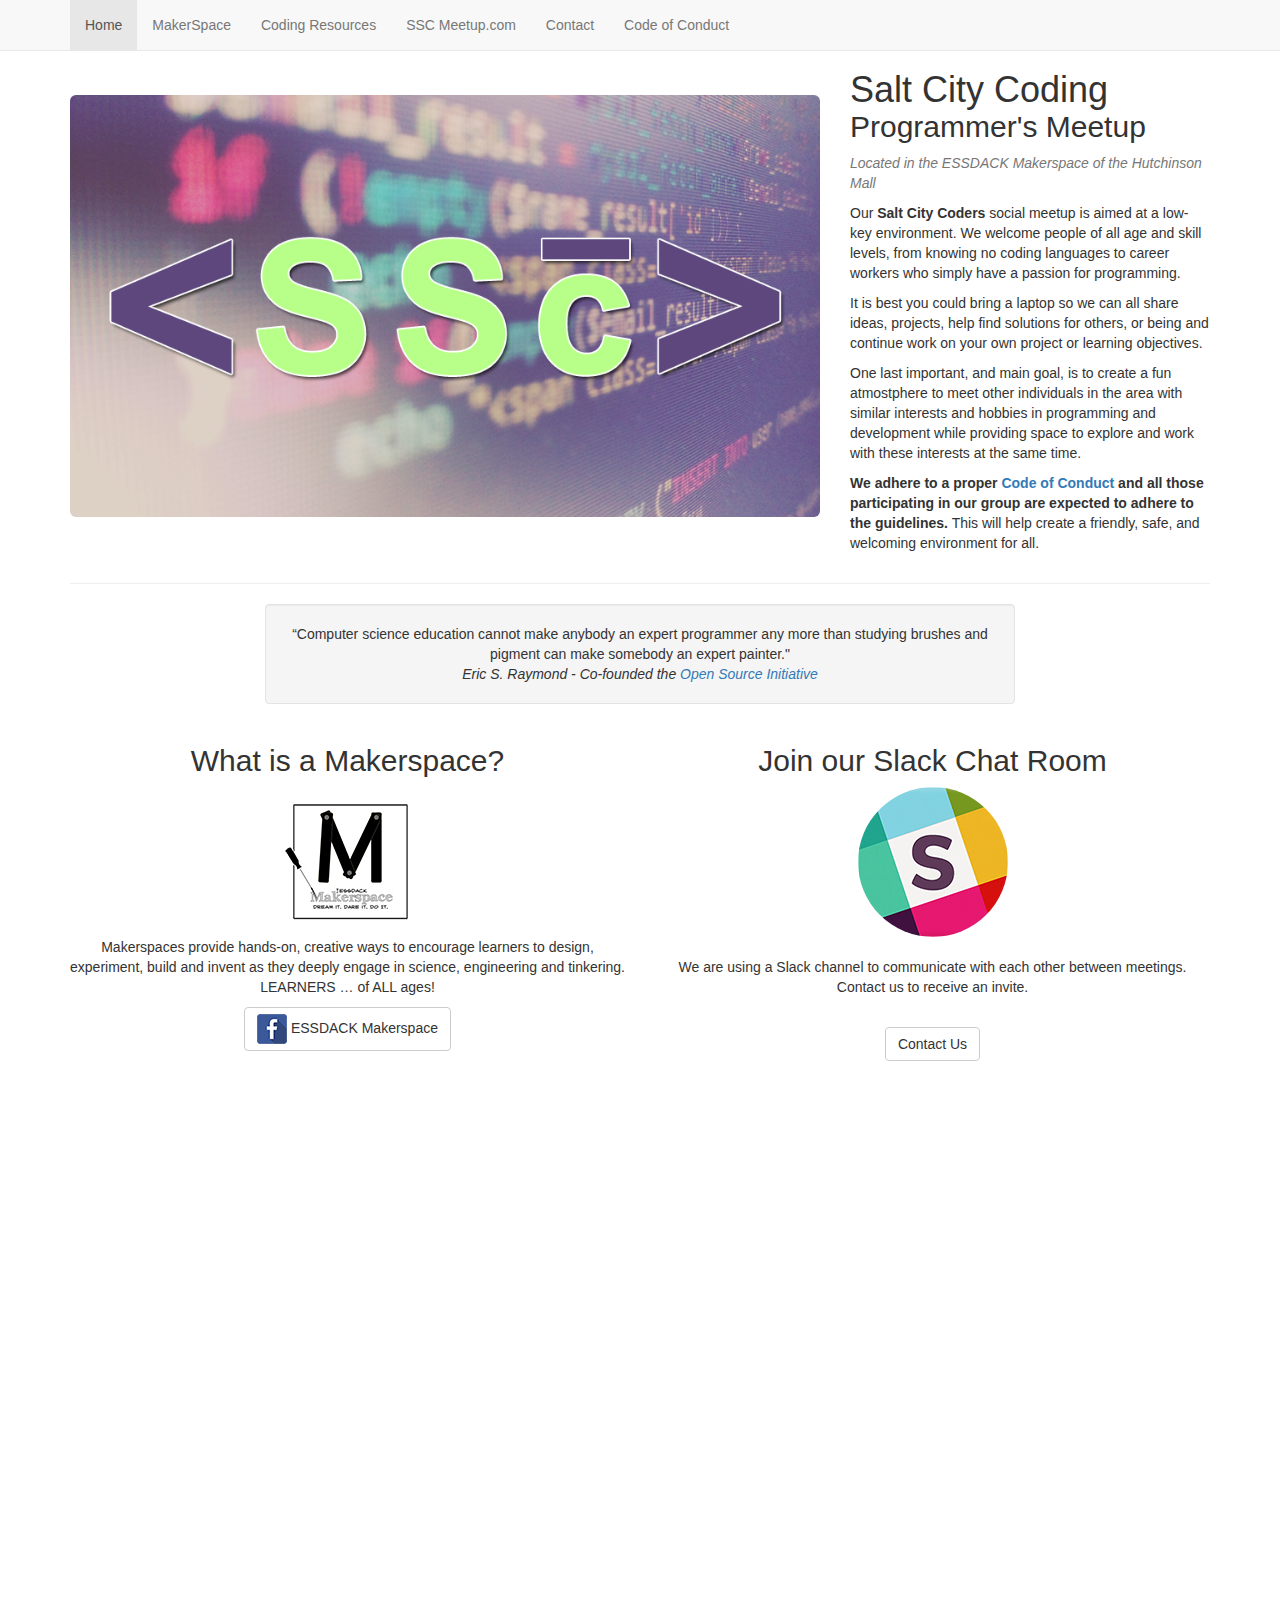
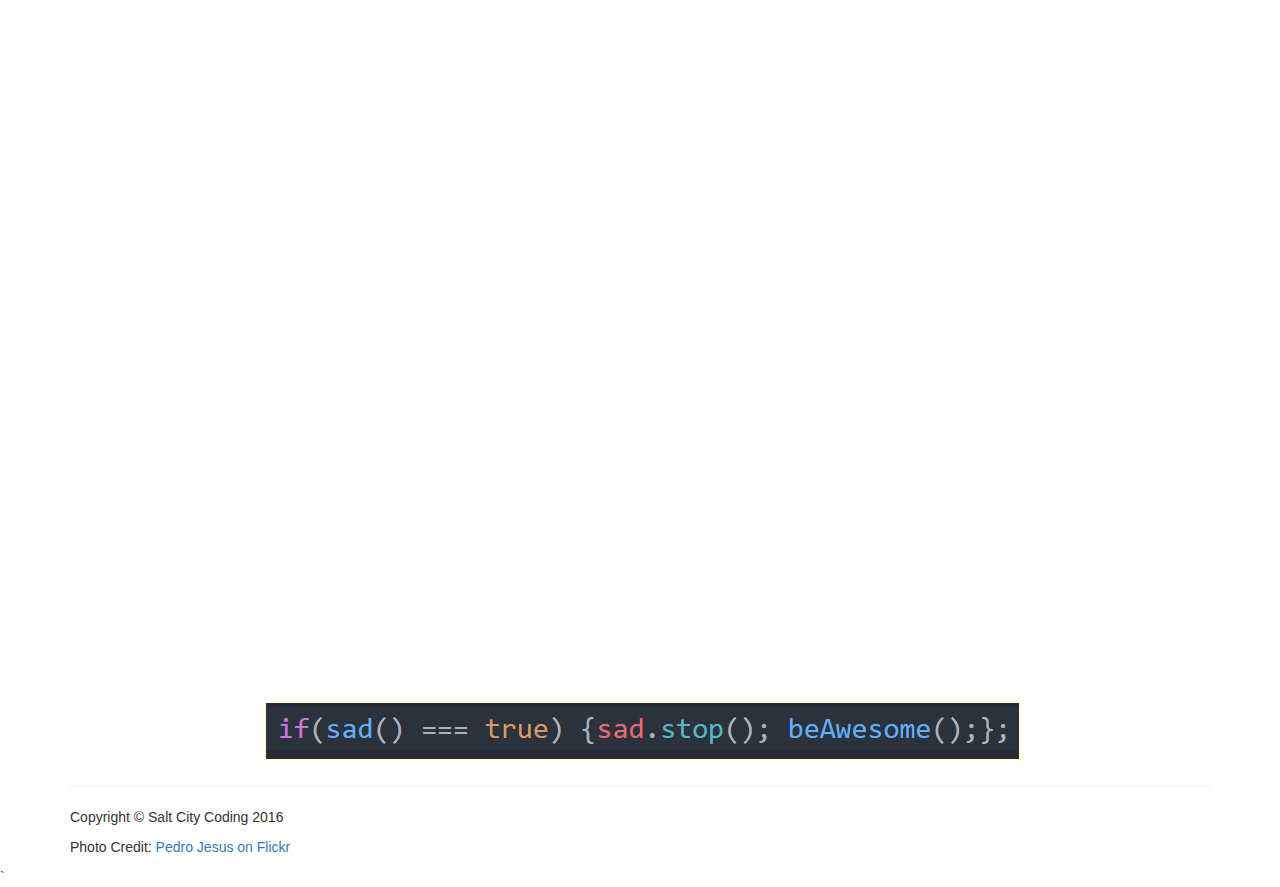
==== commit c7e532ea: "Added Google Sheets" ====
--- a/index.html
+++ b/index.html
@@ -1,214 +1,243 @@
-<!DOCTYPE html>
-<html lang="en">
-
-<head>
-
-    <meta charset="utf-8">
-    <meta http-equiv="X-UA-Compatible" content="IE=edge">
-    <meta name="viewport" content="width=device-width, initial-scale=1">
-    <meta name="description" content="">
-    <meta name="author" content="">
-
-    <title>Salt City Coding</title>
-
-    <!-- Bootstrap Core CSS -->
-    <link href="css/bootstrap.min.css" rel="stylesheet">
-
-    <link href="css/sweetalert.css" rel="stylesheet">
-
-    <!-- Custom CSS -->
-    <link href="css/small-business.css" rel="stylesheet">
-
-    <link rel="apple-touch-icon-precomposed" sizes="57x57" href="favicon/apple-touch-icon-57x57.png" />
-    <link rel="apple-touch-icon-precomposed" sizes="114x114" href="favicon/apple-touch-icon-114x114.png" />
-    <link rel="apple-touch-icon-precomposed" sizes="72x72" href="favicon/apple-touch-icon-72x72.png" />
-    <link rel="apple-touch-icon-precomposed" sizes="144x144" href="favicon/apple-touch-icon-144x144.png" />
-    <link rel="apple-touch-icon-precomposed" sizes="60x60" href="favicon/apple-touch-icon-60x60.png" />
-    <link rel="apple-touch-icon-precomposed" sizes="120x120" href="favicon/apple-touch-icon-120x120.png" />
-    <link rel="apple-touch-icon-precomposed" sizes="76x76" href="favicon/apple-touch-icon-76x76.png" />
-    <link rel="apple-touch-icon-precomposed" sizes="152x152" href="favicon/apple-touch-icon-152x152.png" />
-    <link rel="icon" type="image/png" href="favicon/favicon-196x196.png" sizes="196x196" />
-    <link rel="icon" type="image/png" href="favicon/favicon-96x96.png" sizes="96x96" />
-    <link rel="icon" type="image/png" href="favicon/favicon-32x32.png" sizes="32x32" />
-    <link rel="icon" type="image/png" href="favicon/favicon-16x16.png" sizes="16x16" />
-    <link rel="icon" type="image/png" href="favicon/favicon-128.png" sizes="128x128" />
-    <meta name="application-name" content="&nbsp;"/>
-    <meta name="msapplication-TileColor" content="#FFFFFF" />
-    <meta name="msapplication-TileImage" content="favicon/mstile-144x144.png" />
-    <meta name="msapplication-square70x70logo" content="favicon/mstile-70x70.png" />
-    <meta name="msapplication-square150x150logo" content="favicon/mstile-150x150.png" />
-    <meta name="msapplication-wide310x150logo" content="favicon/mstile-310x150.png" />
-    <meta name="msapplication-square310x310logo" content="favicon/mstile-310x310.png" />
-
-    <!-- HTML5 Shim and Respond.js IE8 support of HTML5 elements and media queries -->
-    <!-- WARNING: Respond.js doesn't work if you view the page via file:// -->
-    <!--[if lt IE 9]>
-        <script src="https://oss.maxcdn.com/libs/html5shiv/3.7.0/html5shiv.js"></script>
-        <script src="https://oss.maxcdn.com/libs/respond.js/1.4.2/respond.min.js"></script>
-
-
-    <![endif]-->
-
-
-    <style>
-
-    </style>
-
-
-
-</head>
-
-
-
-
-<body>
-
-<!-- Navigation -->
-<nav class="navbar navbar-default navbar-fixed-top" role="navigation">
-    <div class="container">
-        <!-- Brand and toggle get grouped for better mobile display -->
-        <div class="navbar-header">
-            <button type="button" class="navbar-toggle" data-toggle="collapse" data-target="#bs-example-navbar-collapse-1">
-                <span class="sr-only">Toggle navigation</span>
-                <span class="icon-bar"></span>
-                <span class="icon-bar"></span>
-                <span class="icon-bar"></span>
-            </button>
-            <a class="navbar-brand hidden-lg hidden-md" href="/">Salt City Coding</a>
-        </div>
-
-        <!-- Collect the nav links, forms, and other content for toggling -->
-        <div class="collapse navbar-collapse" id="bs-example-navbar-collapse-1">
-            <ul class="nav navbar-nav">
-                <li>
-                    <a href="#">Home</a>
-                </li>
-                <li>
-                    <a href="https://www.facebook.com/groups/essdackmakers/" target="_blank">MakerSpace</a>
-                </li>
-                <li>
-                    <a href="resources/">Coding Resources</a>
-                </li>
-                <li>
-                    <a href="http://www.meetup.com/Hutchinson-Coders-and-Developers-Meetup/" target="_blank">SSC Meetup.com</a>
-                </li>
-                <li>
-                    <a href="contact/">Contact</a>
-                </li>
-                <li>
-                    <a href="code-of-conduct/">Code of Conduct</a>
-                </li>                    
-            </ul>
-        </div>
-        <!-- /.navbar-collapse -->
-    </div>
-    <!-- /.container -->
-</nav>
-
-    <!-- Page Content -->
-    <div class="container">
-
-        <!-- Heading Row -->
-        <div class="row">
-            <div class="col-md-8">
-                <img class="img-responsive img-rounded" src="img/sscHeaderOpac.png"  style="margin-top: 6%;" alt="">
-            </div>
-            <!-- /.col-md-8 -->
-            <div class="col-md-4. s">
-                <h1>Salt City Coding</h1>
-                <h2 style="margin-top: -10px">Programmer's Meetup</h2>
-
-                <p class="text-muted"><i>Located in the ESSDACK Makerspace of the Hutchinson Mall</i></p>
-                <p>Our <strong>Salt City Coders</strong> social meetup is aimed at a low-key environment. We welcome people of all age and skill levels, from knowing no coding languages to career workers who simply have a passion for programming.</p>
-                <p>It is best you could bring a laptop so we can all share ideas, projects, help find solutions for others, or being and continue work on your own project or learning objectives.</p>
-                <p>One last important, and main goal, is to create a fun atmostphere to meet other individuals in the area with similar interests and hobbies in programming and development while providing space to explore and work with these interests at the same time.</p>
-                <p><strong>We adhere to a proper <a href="code-of-conduct/" target="_blank">Code of Conduct</a> and all those participating in our group are expected to adhere to the guidelines.</strong> This will help create a friendly, safe, and welcoming environment for all.</p>
-            </div>
-            <!-- /.col-md-4 -->
-        </div>
-        <!-- /.row -->
-
-        <hr>
-
-        <!-- Call to Action Well -->
-        <div class="row">
-            <div class="col-lg-8 col-lg-offset-2">
-                <div class="well text-center">
-                    “Computer science education cannot make anybody an expert programmer any more than studying brushes and pigment can make somebody an expert painter."
-                    <br>
-                    <i> Eric S. Raymond - Co-founded the <a href="http://www.opensource.org" target="_blank">Open Source Initiative</a></i>
-                </div>
-            </div>
-            <!-- /.col-lg-12 -->
-        </div>
-        <!-- /.row -->
-
-        <!-- Content Row -->
-        <div class="row">
-            <div class="col-md-4" style="text-align: center;">
-                <h2>What is a Makerspace?</h2>
-                <img src="img/Makerspace-logo-150x150.png">
-                <p>Makerspaces provide hands-on, creative ways to encourage learners to design, experiment, build and invent as they deeply engage in science, engineering and tinkering.<br>LEARNERS … of ALL ages!</p>
-                <a class="btn btn-default" href="#"><img src="img/icons/facebook-icon.png"> ESSDACK Makerspace</a>
-            </div>
-            <!-- /.col-md-4 -->
-            <div class="col-md-4" style="text-align: center;">
-                <iframe style="margin-top: 25px;" width="225" height="570" src="http://meetu.ps/2WdRvF" frameborder="0"></iframe>
-            </div>
-            <!-- /.col-md-4 -->
-            <div class="col-md-4" style="text-align: center">
-                <h2>Join our Slack Chat Room</h2>
-                <img class="img-circle" src="img/icons/Slack-icon.png">
-                <br>
-                <br>
-                <br>
-                <p>We are using a Slack channel to communicate with each other between meetings. Contact us to receive an invite.</p>
-                <br>
-                <a class="btn btn-default" href="contact/">Contact Us</a>
-            </div>
-            <!-- /.col-md-4 -->
-        </div>
-        <!-- /.row -->
-
-        <!-- Footer -->
-        <footer>
-            <div class="row">
-                <div class="col-lg-12 wrapper" style="text-align:center">
-                    <img class="img-responsive center-block" src="img/happyCodeLong.png">
-                </div>
-            </div>
-            <hr>
-            <div class="row">
-                <div class="col-lg-12">
-                    <p>Copyright &copy; Salt City Coding 2016</p>
-                    <p class="muted">Photo Credit: <a href="https://www.flickr.com/photos/pedrojesusfotografia/" target="_blank">Pedro Jesus on Flickr</a></p>
-                </div>
-            </div>
-        </footer>
-
-    </div>
-    <!--/.container -->
-
-    <script src="js/jquery.js"></script>
-    <!-- Bootstrap Core JavaScript -->
-    <script src="js/bootstrap.min.js"></script>
-    <script src="js/jquery.easing.min.js"></script>
-    <script src="js/scrolling-nav.js"></script>
-    <script src="js/sweetalert.min.js"></script>
-    <script src="js/alerts-listings.js"></script>
-
-    <script>
-        /*
-    (function(i,s,o,g,r,a,m){i['GoogleAnalyticsObject']=r;i[r]=i[r]||function(){
-                (i[r].q=i[r].q||[]).push(arguments)},i[r].l=1*new Date();a=s.createElement(o),
-            m=s.getElementsByTagName(o)[0];a.async=1;a.src=g;m.parentNode.insertBefore(a,m)
-    })(window,document,'script','//www.google-analytics.com/analytics.js','ga');
-
-    ga('create', 'UA-74597400-1', 'auto');
-    ga('send', 'pageview');
-
-    </script>
-
-
-</body>    <!-- jQuery -->
-</html>
+<!DOCTYPE html>
+<html lang="en">
+
+<head>
+
+    <meta charset="utf-8">
+    <meta http-equiv="X-UA-Compatible" content="IE=edge">
+    <meta name="viewport" content="width=device-width, initial-scale=1">
+    <meta name="description" content="">
+    <meta name="author" content="">
+
+    <title>Salt City Coding</title>
+
+    <!-- Bootstrap Core CSS -->
+    <link href="css/bootstrap.css" rel="stylesheet">
+
+    <link href="css/sweetalert.css" rel="stylesheet">
+
+    <!-- Custom CSS -->
+    <link href="css/small-business.css" rel="stylesheet">
+
+    <link rel="apple-touch-icon-precomposed" sizes="57x57" href="favicon/apple-touch-icon-57x57.png" />
+    <link rel="apple-touch-icon-precomposed" sizes="114x114" href="favicon/apple-touch-icon-114x114.png" />
+    <link rel="apple-touch-icon-precomposed" sizes="72x72" href="favicon/apple-touch-icon-72x72.png" />
+    <link rel="apple-touch-icon-precomposed" sizes="144x144" href="favicon/apple-touch-icon-144x144.png" />
+    <link rel="apple-touch-icon-precomposed" sizes="60x60" href="favicon/apple-touch-icon-60x60.png" />
+    <link rel="apple-touch-icon-precomposed" sizes="120x120" href="favicon/apple-touch-icon-120x120.png" />
+    <link rel="apple-touch-icon-precomposed" sizes="76x76" href="favicon/apple-touch-icon-76x76.png" />
+    <link rel="apple-touch-icon-precomposed" sizes="152x152" href="favicon/apple-touch-icon-152x152.png" />
+    <link rel="icon" type="image/png" href="favicon/favicon-196x196.png" sizes="196x196" />
+    <link rel="icon" type="image/png" href="favicon/favicon-96x96.png" sizes="96x96" />
+    <link rel="icon" type="image/png" href="favicon/favicon-32x32.png" sizes="32x32" />
+    <link rel="icon" type="image/png" href="favicon/favicon-16x16.png" sizes="16x16" />
+    <link rel="icon" type="image/png" href="favicon/favicon-128.png" sizes="128x128" />
+    <meta name="application-name" content="&nbsp;"/>
+    <meta name="msapplication-TileColor" content="#FFFFFF" />
+    <meta name="msapplication-TileImage" content="favicon/mstile-144x144.png" />
+    <meta name="msapplication-square70x70logo" content="favicon/mstile-70x70.png" />
+    <meta name="msapplication-square150x150logo" content="favicon/mstile-150x150.png" />
+    <meta name="msapplication-wide310x150logo" content="favicon/mstile-310x150.png" />
+    <meta name="msapplication-square310x310logo" content="favicon/mstile-310x310.png" />
+
+    <!-- HTML5 Shim and Respond.js IE8 support of HTML5 elements and media queries -->
+    <!-- WARNING: Respond.js doesn't work if you view the page via file:// -->
+    <!--[if lt IE 9]>
+        <script src="https://oss.maxcdn.com/libs/html5shiv/3.7.0/html5shiv.js"></script>
+        <script src="https://oss.maxcdn.com/libs/respond.js/1.4.2/respond.min.js"></script>
+
+
+    <![endif]-->
+
+
+    <style>
+
+    </style>
+
+    <script>
+
+    </script>
+
+</head>
+
+
+
+
+<body>
+
+<!-- Navigation -->
+<nav class="navbar navbar-default navbar-fixed-top" role="navigation">
+    <div class="container">
+        <!-- Brand and toggle get grouped for better mobile display -->
+        <div class="navbar-header">
+            <button type="button" class="navbar-toggle" data-toggle="collapse" data-target="#bs-example-navbar-collapse-1">
+                <span class="sr-only">Toggle navigation</span>
+                <span class="icon-bar"></span>
+                <span class="icon-bar"></span>
+                <span class="icon-bar"></span>
+            </button>
+            <a class="navbar-brand hidden-lg hidden-md" style="color: #5d477d;" href="/">Salt City Coding</a>
+        </div>
+
+        <!-- Collect the nav links, forms, and other content for toggling -->
+        <div class="collapse navbar-collapse" id="bs-example-navbar-collapse-1">
+            <ul class="nav navbar-nav">
+                <li class="active">
+                    <a href="#">Home</a>
+                </li>
+                <li>
+                    <a href="https://www.facebook.com/groups/essdackmakers/" target="_blank">MakerSpace</a>
+                </li>
+                <li>
+                    <a href="resources/">Coding Resources</a>
+                </li>
+                <li>
+                    <a href="http://www.meetup.com/Hutchinson-Coders-and-Developers-Meetup/" target="_blank">SSC Meetup.com</a>
+                </li>
+                <li>
+                    <a href="contact/">Contact</a>
+                </li>
+                <li>
+                    <a href="code-of-conduct/">Code of Conduct</a>
+                </li>                    
+            </ul>
+        </div>
+        <!-- /.navbar-collapse -->
+    </div>
+    <!-- /.container -->
+</nav>
+
+    <!-- Page Content -->
+    <div class="container" style="margin-top: 50px;">
+
+        <!-- Heading Row -->
+        <div class="row">
+            <div class="col-md-8">
+                <img class="img-responsive img-rounded" src="img/sscHeaderOpac.png"  style="margin-top: 6%;" alt="">
+            </div>
+            <!-- /.col-md-8 -->
+            <div class="col-lg-4 col-md-4 hidden-sm hidden-xs">
+                <h1>Salt City Coding</h1>
+                <h2 style="margin-top: -10px">Programmer's Meetup</h2>
+
+                <p class="text-muted"><i>Located in the ESSDACK Makerspace of the Hutchinson Mall</i></p>
+                <p>Our <strong>Salt City Coders</strong> social meetup is aimed at a low-key environment. We welcome people of all age and skill levels, from knowing no coding languages to career workers who simply have a passion for programming.</p>
+                <p>It is best you could bring a laptop so we can all share ideas, projects, help find solutions for others, or being and continue work on your own project or learning objectives.</p>
+                <p>One last important, and main goal, is to create a fun atmostphere to meet other individuals in the area with similar interests and hobbies in programming and development while providing space to explore and work with these interests at the same time.</p>
+                <p><strong>We adhere to a proper <a href="code-of-conduct/" target="_blank">Code of Conduct</a> and all those participating in our group are expected to adhere to the guidelines.</strong> This will help create a friendly, safe, and welcoming environment for all.</p>
+            </div>
+
+            <div class="col-sm-10 col-sm-offset-1 col-xs-10 col-xs-offset-1 hidden-lg hidden-md" style="text-align: center;">
+                <h1>Salt City Coding</h1>
+                <h2 style="margin-top: -10px">Programmer's Meetup</h2>
+
+                <p class="text-muted"><i>Located in the ESSDACK Makerspace of the Hutchinson Mall</i></p>
+                <p>Our <strong>Salt City Coders</strong> social meetup is aimed at a low-key environment. We welcome people of all age and skill levels, from knowing no coding languages to career workers who simply have a passion for programming.</p>
+                <p>It is best you could bring a laptop so we can all share ideas, projects, help find solutions for others, or being and continue work on your own project or learning objectives.</p>
+                <p>One last important, and main goal, is to create a fun atmostphere to meet other individuals in the area with similar interests and hobbies in programming and development while providing space to explore and work with these interests at the same time.</p>
+                <p><strong>We adhere to a proper <a href="code-of-conduct/" target="_blank">Code of Conduct</a> and all those participating in our group are expected to adhere to the guidelines.</strong> This will help create a friendly, safe, and welcoming environment for all.</p>
+            </div>
+
+            <!-- /.col-md-4 -->
+        </div>
+        <!-- /.row -->
+
+        <hr>
+
+        <!-- Call to Action Well -->
+        <div class="row">
+            <div class="col-lg-8 col-lg-offset-2">
+                <div class="well text-center">
+                    “Computer science education cannot make anybody an expert programmer any more than studying brushes and pigment can make somebody an expert painter."
+                    <br>
+                    <i> Eric S. Raymond - Co-founded the <a href="http://www.opensource.org" target="_blank">Open Source Initiative</a></i>
+                </div>
+            </div>
+            <!-- /.col-lg-12 -->
+        </div>
+        <!-- /.row -->
+
+        <!-- Content Row -->
+        <div class="row">
+            <div class=" col-lg-6 col-md-6 col-sm-12 col-xs-12" style="text-align: center;">
+                <h2>What is a Makerspace?</h2>
+                <img src="img/Makerspace-logo-150x150.png">
+                <p>Makerspaces provide hands-on, creative ways to encourage learners to design, experiment, build and invent as they deeply engage in science, engineering and tinkering.<br>LEARNERS … of ALL ages!</p>
+                <a class="btn btn-default" href="https://www.facebook.com/groups/essdackmakers" target="_blank"><img src="img/icons/facebook-icon.png"> ESSDACK Makerspace</a>
+                <div class="hidden-lg hidden-md" style="padding-bottom: 20px"> </div>
+            </div>
+            <!-- /.col-md-4 -->
+
+            <div class="col-lg-6 col-md-6 col-sm-12 col-xs-12" style="text-align: center;">
+                <h2>Join our Slack Chat Room</h2>
+                <img class="img-circle" src="img/icons/Slack-icon.png">
+                <br>
+                <br>
+                <p>We are using a Slack channel to communicate with each other between meetings. Contact us to receive an invite.</p>
+                <br>
+                <a class="btn btn-default" href="/contact/index.html">Contact Us</a>
+            </div>
+            <!-- /.col-md-4 -->
+        </div>
+        <!-- /.row -->
+
+
+        <!-- Form Row -->
+        <div class="row" id="form" style="margin-top: 15px; margin-bottom: 15px;">
+            <iframe src="https://docs.google.com/forms/d/e/1FAIpQLSf166xYTh9ZjltYAGdxkVtuy-7tdSXhYBFJJccr_DxEomutbA/viewform?embedded=true" width="100%" height="1200" frameborder="0" marginheight="0" marginwidth="0">Loading...</iframe>
+        </div>
+
+
+
+        <!-- Footer -->
+        <footer>
+            <div class="row">
+                <div class="col-lg-12 wrapper" style="text-align:center">
+                    <img class="img-responsive center-block" src="img/happyCodeLong.png">
+                </div>
+            </div>
+            <hr>
+            <div class="row">
+                <div class="col-lg-12">
+                    <p>Copyright &copy; Salt City Coding 2016</p>
+                    <p class="muted">Photo Credit: <a href="https://www.flickr.com/photos/pedrojesusfotografia/" target="_blank">Pedro Jesus on Flickr</a></p>
+                </div>
+            </div>
+        </footer>
+
+    </div>
+    <!--/.container -->
+
+    <script src="js/jquery.js"></script>
+    <!-- Bootstrap Core JavaScript -->
+    <script src="js/bootstrap.min.js"></script>
+    <script src="js/jquery.easing.min.js"></script>
+    <script src="js/scrolling-nav.js"></script>
+    <script src="js/sweetalert.min.js"></script>
+    <script src="js/alerts-listings.js"></script>
+
+    <script>
+        $(window).on("load", function () {
+            var urlHash = window.location.href.split("#")[1];
+            $('html,body').animate({
+                scrollTop: $('#' + urlHash).offset().top
+            }, 4000);
+        });
+    </script>
+
+`   <script>!function(d,s,id){var js,fjs=d.getElementsByTagName(s)[0];if(!d.getElementById(id)){js=d.createElement(s); js.id=id;js.async=true;js.src="https://a248.e.akamai.net/secure.meetupstatic.com/s/script/2012676015776998360572/api/mu.btns.js?id=n6llfg1geicv1ojm0oklkgm6rv";fjs.parentNode.insertBefore(js,fjs);}}(document,"script","mu-bootjs");</script>
+
+    <script>
+        (function(i,s,o,g,r,a,m){i['GoogleAnalyticsObject']=r;i[r]=i[r]||function(){
+                (i[r].q=i[r].q||[]).push(arguments)},i[r].l=1*new Date();a=s.createElement(o),
+            m=s.getElementsByTagName(o)[0];a.async=1;a.src=g;m.parentNode.insertBefore(a,m)
+        })(window,document,'script','https://www.google-analytics.com/analytics.js','ga');
+
+        ga('create', 'UA-74597400-1', 'auto');
+        ga('send', 'pageview');
+
+    </script>
+
+
+</body>    <!-- jQuery -->
+</html>
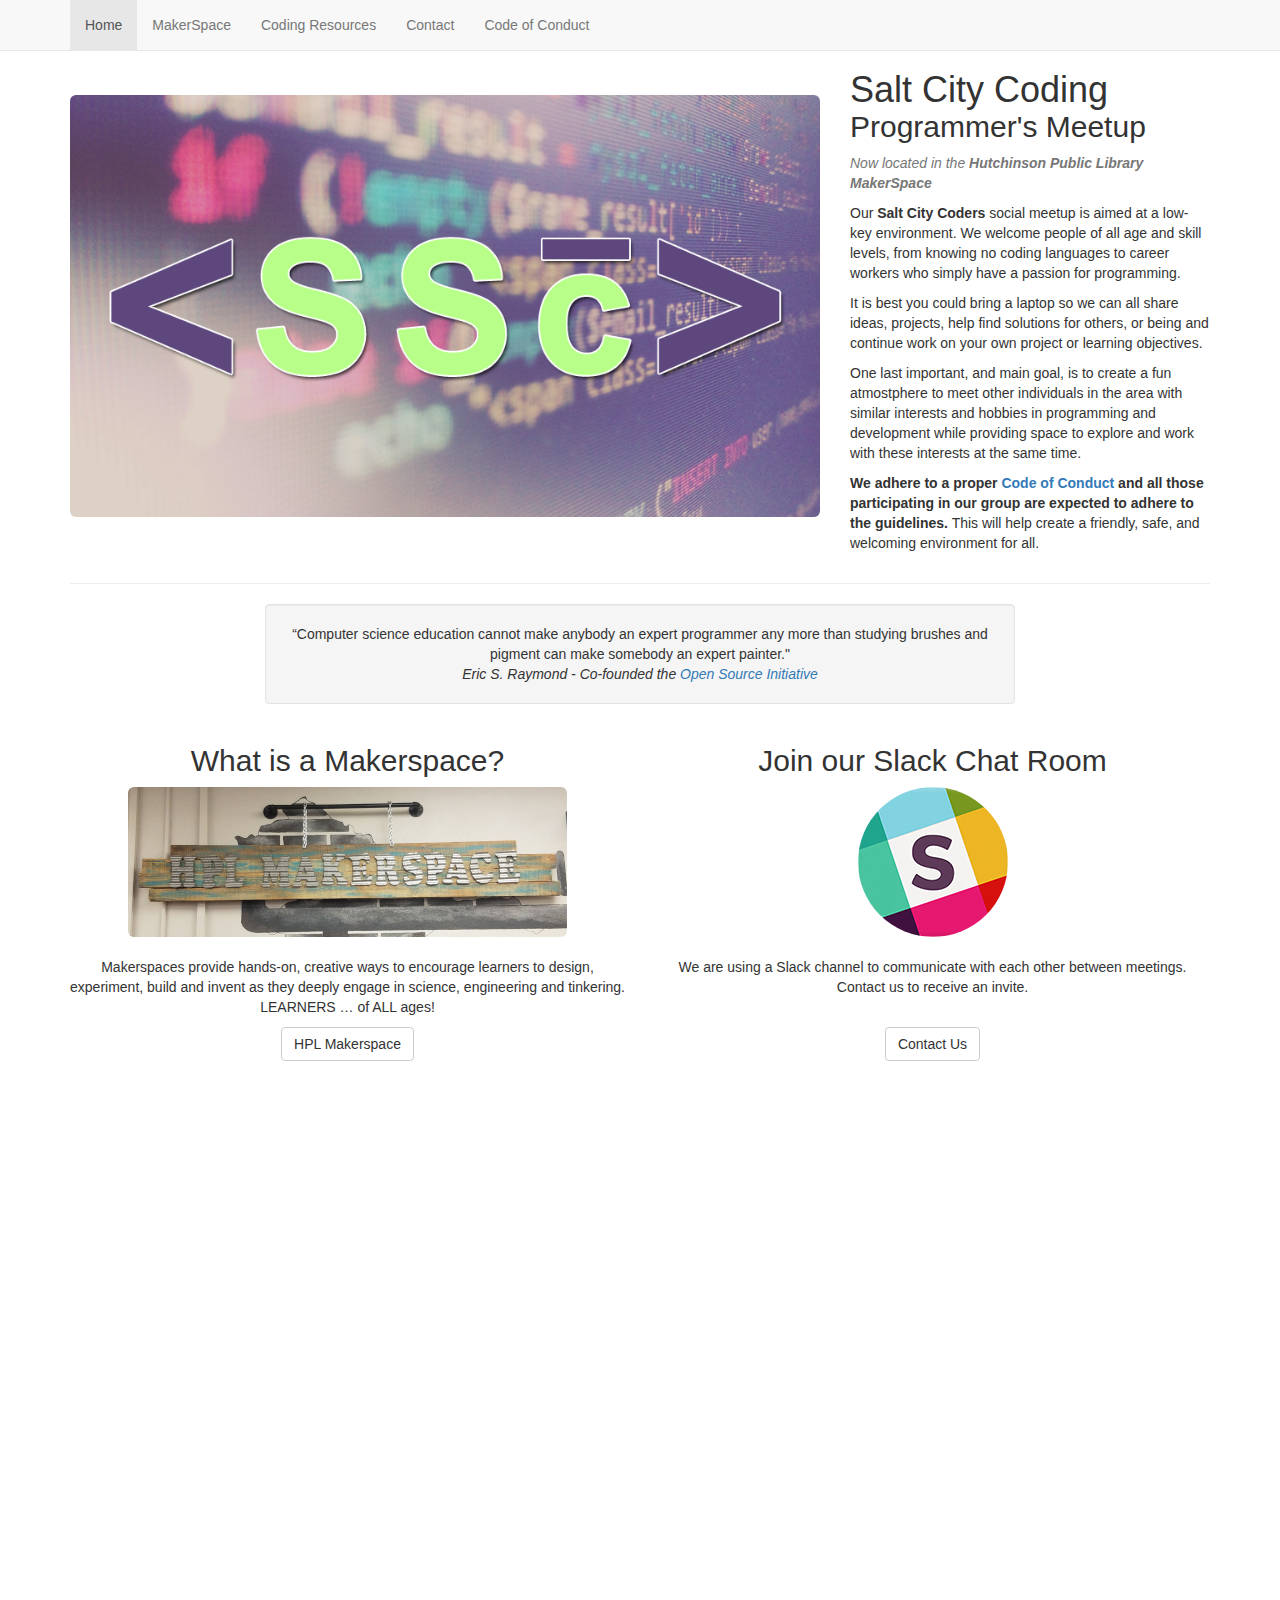
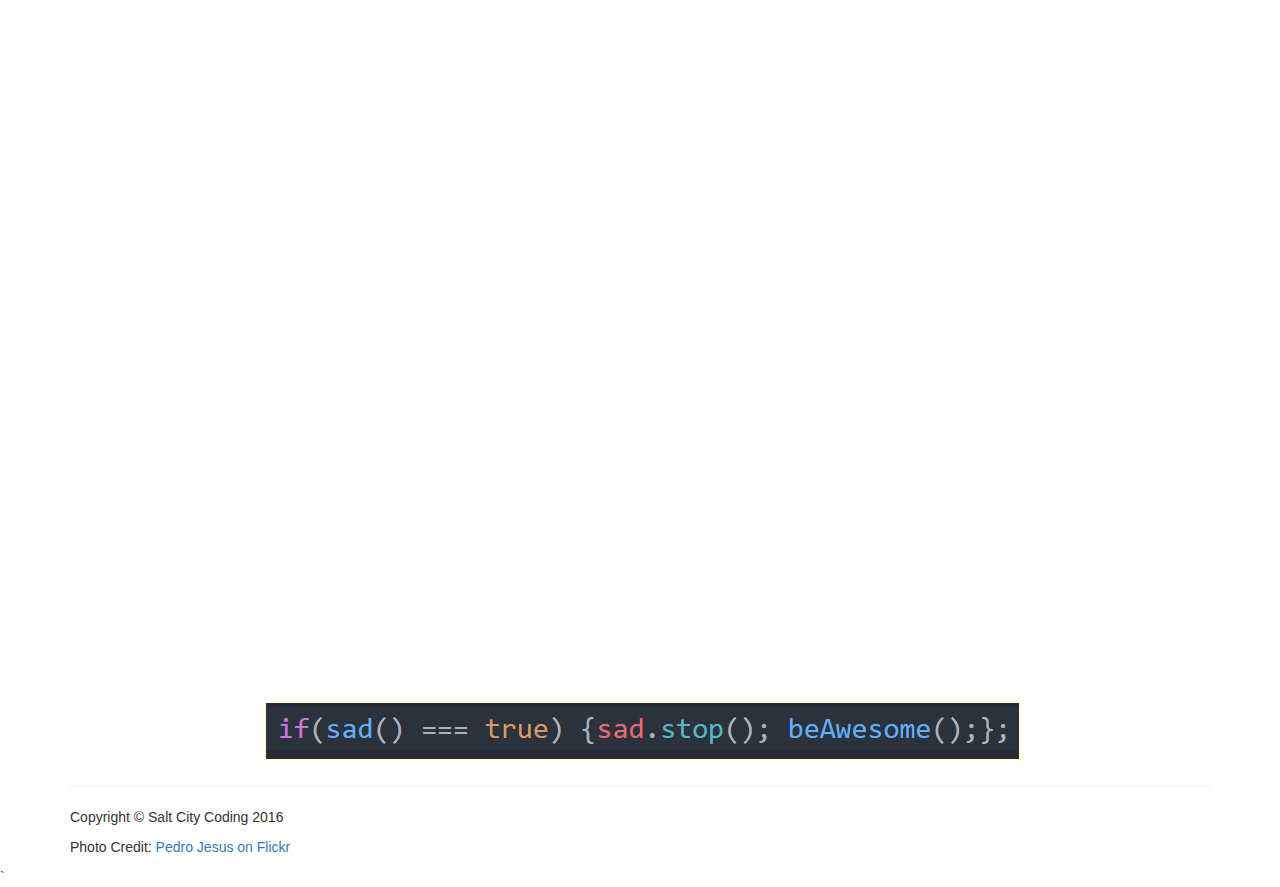
==== commit 00b1ff50: "Update - HPL MakerSpace new meeting space" ====
--- a/index.html
+++ b/index.html
@@ -32,7 +32,7 @@
     <link rel="icon" type="image/png" href="favicon/favicon-32x32.png" sizes="32x32" />
     <link rel="icon" type="image/png" href="favicon/favicon-16x16.png" sizes="16x16" />
     <link rel="icon" type="image/png" href="favicon/favicon-128.png" sizes="128x128" />
-    <meta name="application-name" content="&nbsp;"/>
+    <meta name="application-name" content="&nbsp;" />
     <meta name="msapplication-TileColor" content="#FFFFFF" />
     <meta name="msapplication-TileImage" content="favicon/mstile-144x144.png" />
     <meta name="msapplication-square70x70logo" content="favicon/mstile-70x70.png" />
@@ -55,7 +55,6 @@
     </style>
 
     <script>
-
     </script>
 
 </head>
@@ -65,47 +64,47 @@
 
 <body>
 
-<!-- Navigation -->
-<nav class="navbar navbar-default navbar-fixed-top" role="navigation">
-    <div class="container">
-        <!-- Brand and toggle get grouped for better mobile display -->
-        <div class="navbar-header">
-            <button type="button" class="navbar-toggle" data-toggle="collapse" data-target="#bs-example-navbar-collapse-1">
+    <!-- Navigation -->
+    <nav class="navbar navbar-default navbar-fixed-top" role="navigation">
+        <div class="container">
+            <!-- Brand and toggle get grouped for better mobile display -->
+            <div class="navbar-header">
+                <button type="button" class="navbar-toggle" data-toggle="collapse" data-target="#bs-example-navbar-collapse-1">
                 <span class="sr-only">Toggle navigation</span>
                 <span class="icon-bar"></span>
                 <span class="icon-bar"></span>
                 <span class="icon-bar"></span>
             </button>
-            <a class="navbar-brand hidden-lg hidden-md" style="color: #5d477d;" href="/">Salt City Coding</a>
-        </div>
-
-        <!-- Collect the nav links, forms, and other content for toggling -->
-        <div class="collapse navbar-collapse" id="bs-example-navbar-collapse-1">
-            <ul class="nav navbar-nav">
-                <li class="active">
-                    <a href="#">Home</a>
-                </li>
-                <li>
-                    <a href="https://www.facebook.com/groups/essdackmakers/" target="_blank">MakerSpace</a>
-                </li>
-                <li>
-                    <a href="resources/">Coding Resources</a>
-                </li>
-                <li>
-                    <a href="http://www.meetup.com/Hutchinson-Coders-and-Developers-Meetup/" target="_blank">SSC Meetup.com</a>
-                </li>
-                <li>
-                    <a href="contact/">Contact</a>
-                </li>
-                <li>
-                    <a href="code-of-conduct/">Code of Conduct</a>
-                </li>                    
-            </ul>
-        </div>
-        <!-- /.navbar-collapse -->
-    </div>
-    <!-- /.container -->
-</nav>
+                <a class="navbar-brand hidden-lg hidden-md" style="color: #5d477d;" href="/">Salt City Coding</a>
+            </div>
+
+            <!-- Collect the nav links, forms, and other content for toggling -->
+            <div class="collapse navbar-collapse" id="bs-example-navbar-collapse-1">
+                <ul class="nav navbar-nav">
+                    <li class="active">
+                        <a href="#">Home</a>
+                    </li>
+                    <li>
+                        <a href="http://www.hutchpl.org/cms/one.aspx?portalid=20288273&pageid=46753008" target="_blank">MakerSpace</a>
+                    </li>
+                    <li>
+                        <a href="resources/">Coding Resources</a>
+                    </li>
+                    <!--<li>
+                        <a href="http://www.meetup.com/Hutchinson-Coders-and-Developers-Meetup/" target="_blank">SSC Meetup.com</a>
+                    </li>-->
+                    <li>
+                        <a href="contact/">Contact</a>
+                    </li>
+                    <li>
+                        <a href="code-of-conduct/">Code of Conduct</a>
+                    </li>
+                </ul>
+            </div>
+            <!-- /.navbar-collapse -->
+        </div>
+        <!-- /.container -->
+    </nav>
 
     <!-- Page Content -->
     <div class="container" style="margin-top: 50px;">
@@ -113,29 +112,33 @@
         <!-- Heading Row -->
         <div class="row">
             <div class="col-md-8">
-                <img class="img-responsive img-rounded" src="img/sscHeaderOpac.png"  style="margin-top: 6%;" alt="">
+                <img class="img-responsive img-rounded" src="img/sscHeaderOpac.png" style="margin-top: 6%;" alt="">
             </div>
             <!-- /.col-md-8 -->
             <div class="col-lg-4 col-md-4 hidden-sm hidden-xs">
                 <h1>Salt City Coding</h1>
                 <h2 style="margin-top: -10px">Programmer's Meetup</h2>
 
-                <p class="text-muted"><i>Located in the ESSDACK Makerspace of the Hutchinson Mall</i></p>
+                <p class="text-muted"><i>Now located in the <strong>Hutchinson Public Library MakerSpace</strong></i></p>
                 <p>Our <strong>Salt City Coders</strong> social meetup is aimed at a low-key environment. We welcome people of all age and skill levels, from knowing no coding languages to career workers who simply have a passion for programming.</p>
                 <p>It is best you could bring a laptop so we can all share ideas, projects, help find solutions for others, or being and continue work on your own project or learning objectives.</p>
-                <p>One last important, and main goal, is to create a fun atmostphere to meet other individuals in the area with similar interests and hobbies in programming and development while providing space to explore and work with these interests at the same time.</p>
-                <p><strong>We adhere to a proper <a href="code-of-conduct/" target="_blank">Code of Conduct</a> and all those participating in our group are expected to adhere to the guidelines.</strong> This will help create a friendly, safe, and welcoming environment for all.</p>
+                <p>One last important, and main goal, is to create a fun atmostphere to meet other individuals in the area with similar interests and hobbies in programming and development while providing space to explore and work with these interests at
+                    the same time.</p>
+                <p><strong>We adhere to a proper <a href="code-of-conduct/" target="_blank">Code of Conduct</a> and all those participating in our group are expected to adhere to the guidelines.</strong> This will help create a friendly, safe, and welcoming
+                    environment for all.</p>
             </div>
 
             <div class="col-sm-10 col-sm-offset-1 col-xs-10 col-xs-offset-1 hidden-lg hidden-md" style="text-align: center;">
                 <h1>Salt City Coding</h1>
                 <h2 style="margin-top: -10px">Programmer's Meetup</h2>
 
-                <p class="text-muted"><i>Located in the ESSDACK Makerspace of the Hutchinson Mall</i></p>
+                <p class="text-muted"><i>Located in the Hutchinson Public Library MakerSpace</i></p>
                 <p>Our <strong>Salt City Coders</strong> social meetup is aimed at a low-key environment. We welcome people of all age and skill levels, from knowing no coding languages to career workers who simply have a passion for programming.</p>
                 <p>It is best you could bring a laptop so we can all share ideas, projects, help find solutions for others, or being and continue work on your own project or learning objectives.</p>
-                <p>One last important, and main goal, is to create a fun atmostphere to meet other individuals in the area with similar interests and hobbies in programming and development while providing space to explore and work with these interests at the same time.</p>
-                <p><strong>We adhere to a proper <a href="code-of-conduct/" target="_blank">Code of Conduct</a> and all those participating in our group are expected to adhere to the guidelines.</strong> This will help create a friendly, safe, and welcoming environment for all.</p>
+                <p>One last important, and main goal, is to create a fun atmostphere to meet other individuals in the area with similar interests and hobbies in programming and development while providing space to explore and work with these interests at
+                    the same time.</p>
+                <p><strong>We adhere to a proper <a href="code-of-conduct/" target="_blank">Code of Conduct</a> and all those participating in our group are expected to adhere to the guidelines.</strong> This will help create a friendly, safe, and welcoming
+                    environment for all.</p>
             </div>
 
             <!-- /.col-md-4 -->
@@ -161,9 +164,11 @@
         <div class="row">
             <div class=" col-lg-6 col-md-6 col-sm-12 col-xs-12" style="text-align: center;">
                 <h2>What is a Makerspace?</h2>
-                <img src="img/Makerspace-logo-150x150.png">
+                <img class="img-rounded" src="img/HPL_makerspace.png">
+                <br>
+                <br>
                 <p>Makerspaces provide hands-on, creative ways to encourage learners to design, experiment, build and invent as they deeply engage in science, engineering and tinkering.<br>LEARNERS … of ALL ages!</p>
-                <a class="btn btn-default" href="https://www.facebook.com/groups/essdackmakers" target="_blank"><img src="img/icons/facebook-icon.png"> ESSDACK Makerspace</a>
+                <a class="btn btn-default" href="http://www.hutchpl.org/cms/one.aspx?portalid=20288273&pageid=46753008" target="_blank"> HPL Makerspace</a>
                 <div class="hidden-lg hidden-md" style="padding-bottom: 20px"> </div>
             </div>
             <!-- /.col-md-4 -->
@@ -217,7 +222,7 @@
     <script src="js/alerts-listings.js"></script>
 
     <script>
-        $(window).on("load", function () {
+        $(window).on("load", function() {
             var urlHash = window.location.href.split("#")[1];
             $('html,body').animate({
                 scrollTop: $('#' + urlHash).offset().top
@@ -225,19 +230,39 @@
         });
     </script>
 
-`   <script>!function(d,s,id){var js,fjs=d.getElementsByTagName(s)[0];if(!d.getElementById(id)){js=d.createElement(s); js.id=id;js.async=true;js.src="https://a248.e.akamai.net/secure.meetupstatic.com/s/script/2012676015776998360572/api/mu.btns.js?id=n6llfg1geicv1ojm0oklkgm6rv";fjs.parentNode.insertBefore(js,fjs);}}(document,"script","mu-bootjs");</script>
-
-    <script>
-        (function(i,s,o,g,r,a,m){i['GoogleAnalyticsObject']=r;i[r]=i[r]||function(){
-                (i[r].q=i[r].q||[]).push(arguments)},i[r].l=1*new Date();a=s.createElement(o),
-            m=s.getElementsByTagName(o)[0];a.async=1;a.src=g;m.parentNode.insertBefore(a,m)
-        })(window,document,'script','https://www.google-analytics.com/analytics.js','ga');
+    `
+    <script>
+        ! function(d, s, id) {
+            var js, fjs = d.getElementsByTagName(s)[0];
+            if (!d.getElementById(id)) {
+                js = d.createElement(s);
+                js.id = id;
+                js.async = true;
+                js.src = "https://a248.e.akamai.net/secure.meetupstatic.com/s/script/2012676015776998360572/api/mu.btns.js?id=n6llfg1geicv1ojm0oklkgm6rv";
+                fjs.parentNode.insertBefore(js, fjs);
+            }
+        }(document, "script", "mu-bootjs");
+    </script>
+
+    <script>
+        (function(i, s, o, g, r, a, m) {
+            i['GoogleAnalyticsObject'] = r;
+            i[r] = i[r] || function() {
+                (i[r].q = i[r].q || []).push(arguments)
+            }, i[r].l = 1 * new Date();
+            a = s.createElement(o),
+                m = s.getElementsByTagName(o)[0];
+            a.async = 1;
+            a.src = g;
+            m.parentNode.insertBefore(a, m)
+        })(window, document, 'script', 'https://www.google-analytics.com/analytics.js', 'ga');
 
         ga('create', 'UA-74597400-1', 'auto');
         ga('send', 'pageview');
-
-    </script>
-
-
-</body>    <!-- jQuery -->
-</html>
+    </script>
+
+
+</body>
+<!-- jQuery -->
+
+</html>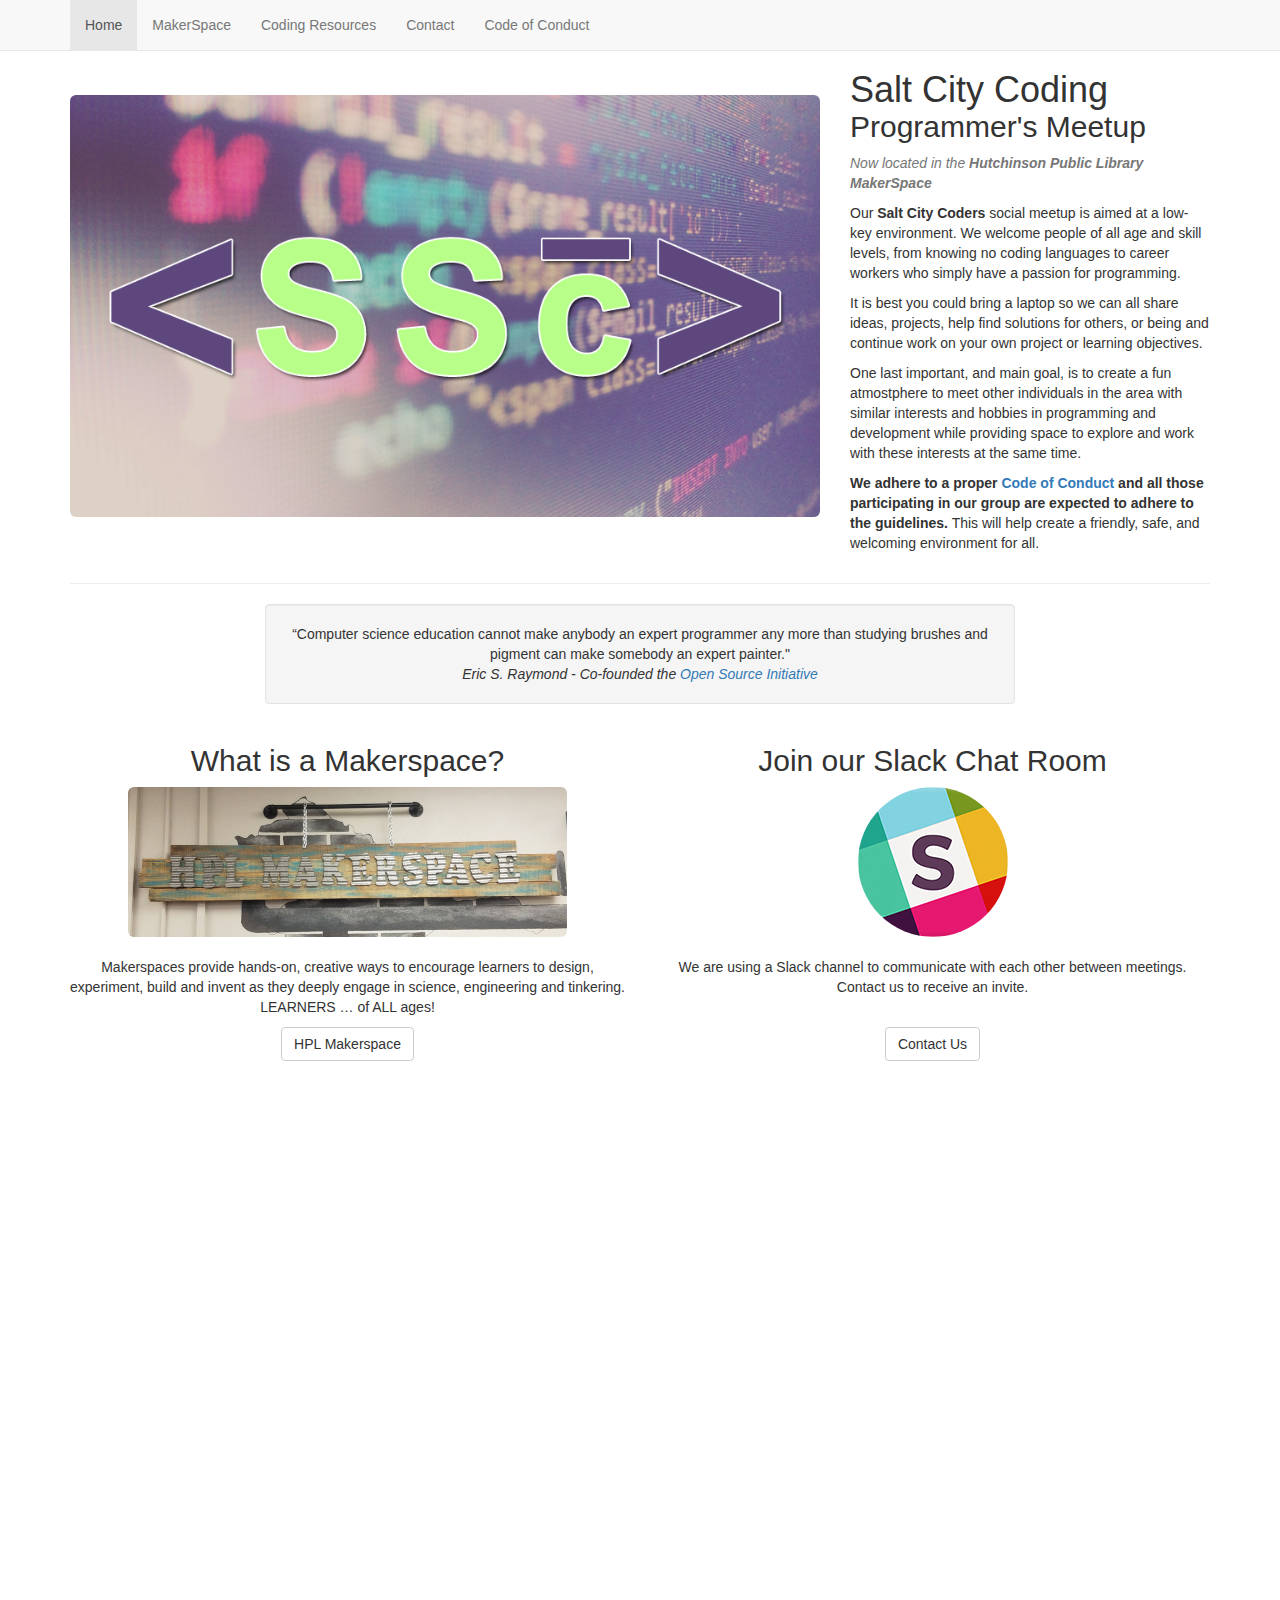
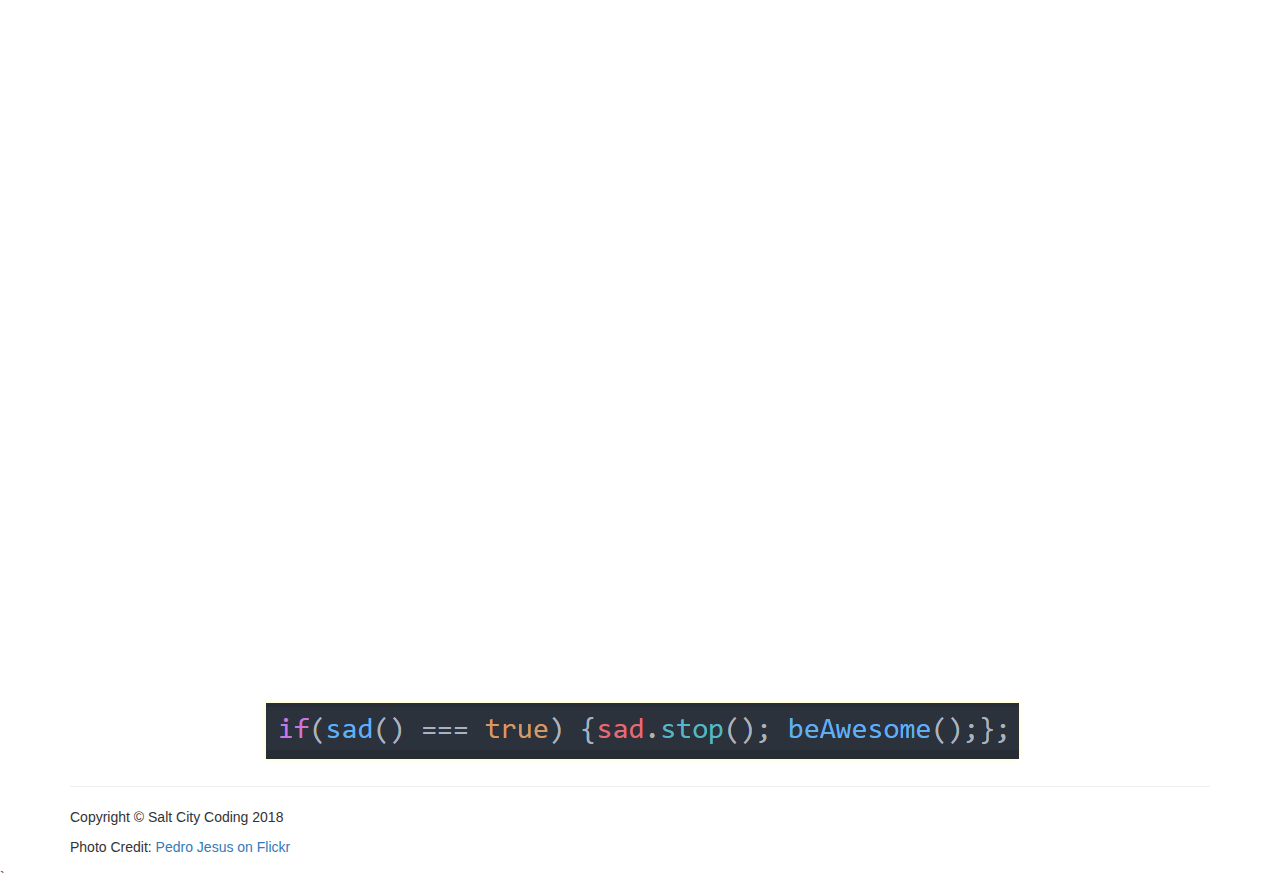
==== commit b4c2b856: "Change copyright year" ====
--- a/index.html
+++ b/index.html
@@ -90,9 +90,6 @@
                     <li>
                         <a href="resources/">Coding Resources</a>
                     </li>
-                    <!--<li>
-                        <a href="http://www.meetup.com/Hutchinson-Coders-and-Developers-Meetup/" target="_blank">SSC Meetup.com</a>
-                    </li>-->
                     <li>
                         <a href="contact/">Contact</a>
                     </li>
@@ -204,7 +201,7 @@
             <hr>
             <div class="row">
                 <div class="col-lg-12">
-                    <p>Copyright &copy; Salt City Coding 2016</p>
+                    <p>Copyright &copy; Salt City Coding 2018</p>
                     <p class="muted">Photo Credit: <a href="https://www.flickr.com/photos/pedrojesusfotografia/" target="_blank">Pedro Jesus on Flickr</a></p>
                 </div>
             </div>
